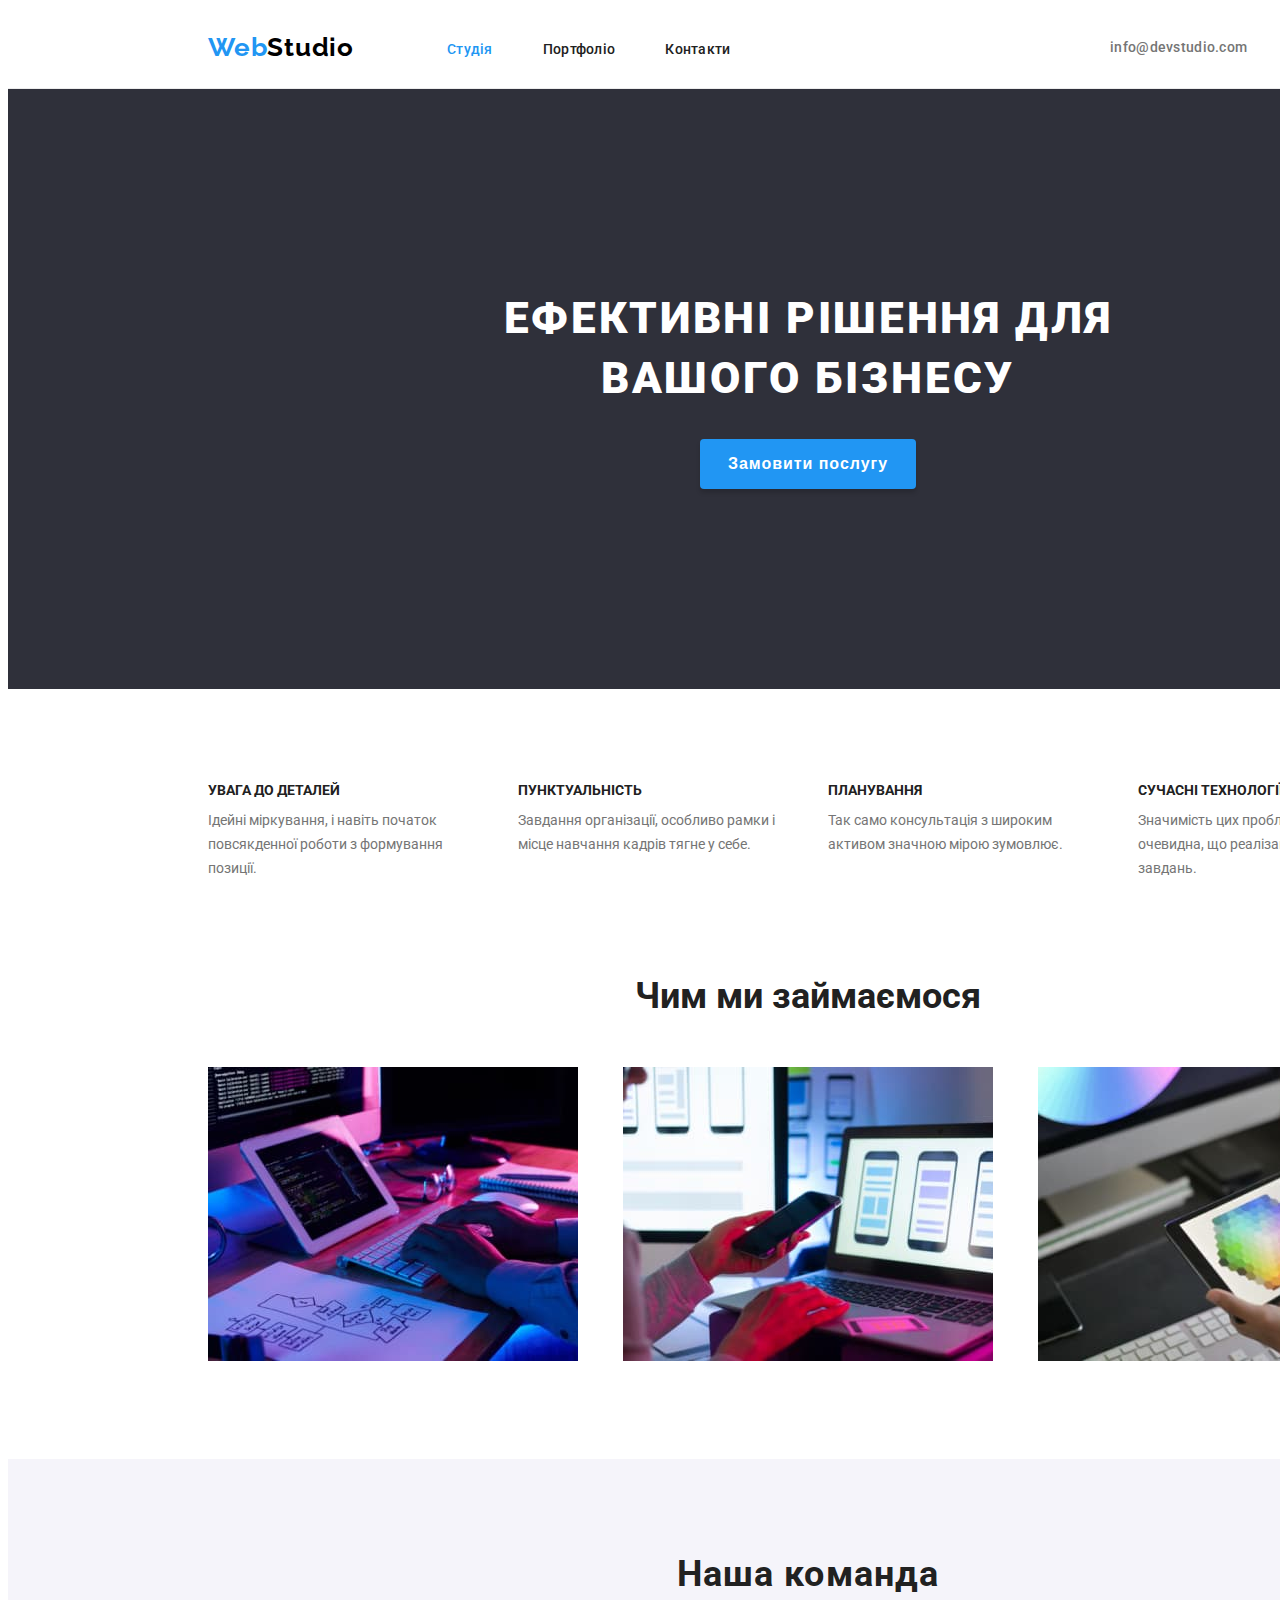
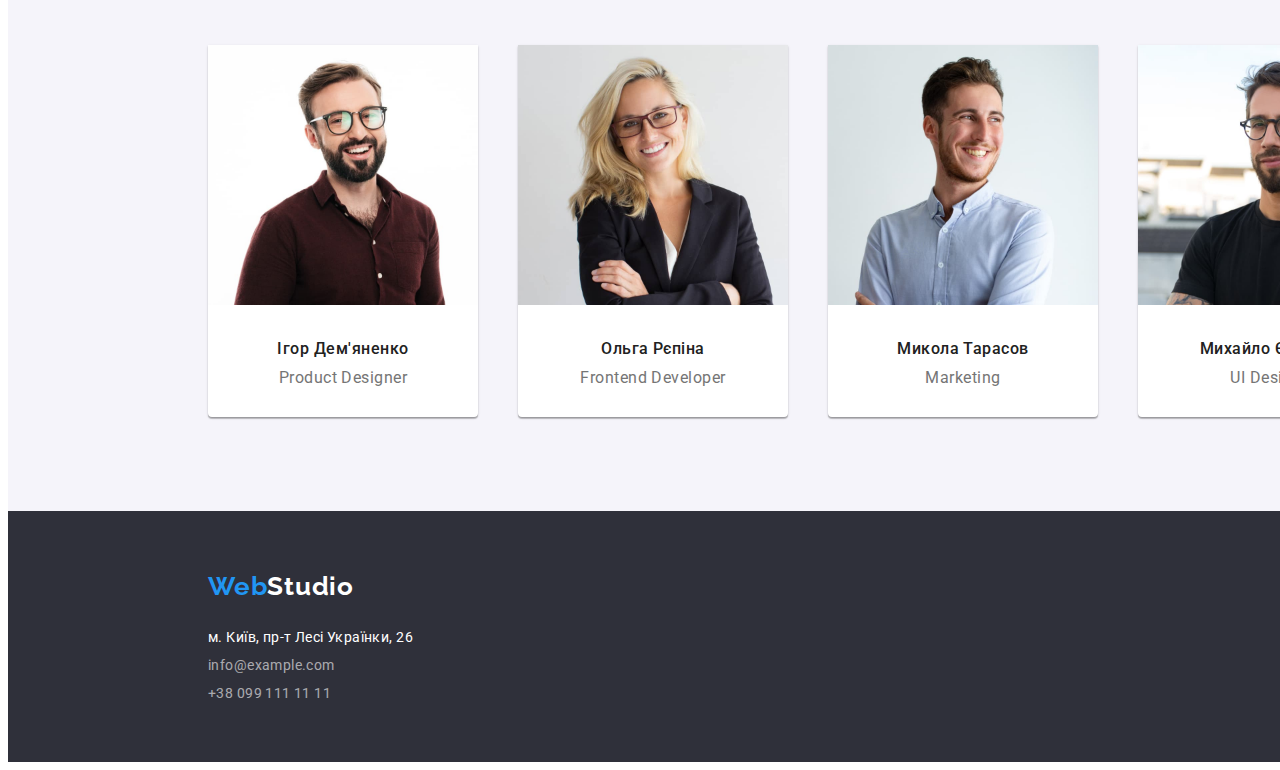
==== index.html @ b1fc3e1f "add shadows" ====
<!DOCTYPE html>
<html lang="uk">
<head>
    <meta charset="UTF-8">
    <meta http-equiv="X-UA-Compatible" content="IE=edge">
    <meta name="viewport" content="width=device-width, initial-scale=1.0">
    <title>Document</title>
    <link href="https://fonts.googleapis.com/css2?family=Raleway:wght@700&family=Roboto:wght@400;500;700;900&display=swap"
        rel="stylesheet">
        <link rel="stylesheet" href="https://cdnjs.cloudflare.com/ajax/libs/modern-normalize/1.1.0/modern-normalize.min.css"
            integrity="sha512-wpPYUAdjBVSE4KJnH1VR1HeZfpl1ub8YT/NKx4PuQ5NmX2tKuGu6U/JRp5y+Y8XG2tV+wKQpNHVUX03MfMFn9Q=="
            crossorigin="anonymous" referrerpolicy="no-referrer" />
    <link rel="stylesheet" href="./css/styles.css" />
</head>



<body>

    <!--header-->

<header class="header">
        
    <div class="container main-nav">
        <a href="" class="list logo"><span class="web">Web</span>Studio</a>
        <nav class="nav" >
    <ul class="list site-nav">
        <li class="item"><a  href="./index.html" class=" list site-nav-link  current">Студія</a></li>
        <li class="item"><a  href="./portfolio.html" class="list site-nav-link ">Портфоліо</a></li>
        <li class="item"><a  href="" class="list site-nav-link ">Контакти</a></li>
    </ul>
</nav>
<ul class="list auth-nav ">
    <li class="item"><a href="mailto:info@devstudio.com" class="list auth-nav-link ">info@devstudio.com</a></li>
    <li class="item"><a href="tel:+380961111111" class="list auth-nav-link ">+38 096 111 11 11</a></li>
</ul>
</div>
</header>

<main>

    <!--hero-->


<section class="hero-section">  
<div class="container"> 
            <h1 class="hero-title">Ефективні рішення для вашого бізнесу</h1>
            <button type="button" class=" list hero-button">Замовити послугу</button>
</div>
</section>


<!--benefits-->


<section class="section benefit-section">
<div class="container">
    <h2></h2>
    
<ul class="list benefit-list ">
<li>
    <h3 class="benefit-title">УВАГА ДО ДЕТАЛЕЙ</h3>
    <p class="benefit-text">Ідейні міркування, і навіть початок повсякденної роботи з формування позиції.</p>
</li>
<li>
    <h3 class="benefit-title">ПУНКТУАЛЬНІСТЬ</h3>
    <p class="benefit-text">Завдання організації, особливо рамки і місце навчання кадрів тягне у себе.</p>
</li>
<li>
    <h3 class="benefit-title">ПЛАНУВАННЯ</h3>
    <p class="benefit-text">Так само консультація з широким активом значною мірою зумовлює.</p>
</li>
<li>
    <h3 class="benefit-title">СУЧАСНІ ТЕХНОЛОГІЇ</h3>
    <p class="benefit-text">Значимість цих проблем настільки очевидна, що реалізація планових завдань.</p>
</li>
</ul>
</div>
</section>


 <!--what we do-->


 <section class="section work-section ">
    <div class="container">
    <h2 class="work-title">Чим ми займаємося</h2>
     <ul class="list work-list ">
        <li><img src="./images/table.jpg" alt="робоче місце" width="370"></li>
        <li><img src="./images/phone.jpg" alt="зображення телефона" width="370"></li>
        <li><img src="./images/tablet.jpg" alt="зображення планшету" width="370"></li>
     </ul>
    </div>
</section>


     <!--our team-->


 <section class="section team-section ">
    <div class="container">
     <h2 class="team-title">Наша команда</h2>
     <ul class="list team-list ">
        <li class="item">
            <div class="card">
            <img src="./images/team1.jpg" alt="фото людини" width="270">
            
                <h3 class="name">Ігор Дем'яненко</h3>
                <p class="position" lang="en">Product Designer</p>
            </div>
        </li>
        <li class="item">
            <div class="card">
                <img src="./images/team2.jpg" alt="фото людини" width="270">
                    <h3 class="name">Ольга Рєпіна</h3>
                         <p class="position" lang="en">Frontend Developer</p>
            </div>
        </li>
        <li class="item">
            <div class="card">
            <img src="./images/team3.jpg" alt="фото людини" width="270">
            
                <h3 class="name">Микола Тарасов</h3>
                <p class="position" lang="en">Marketing</p>
            </div>
        </li>
        <li class="item">
            <div class="card">
            <img src="./images/team4.jpg" alt="фото людини" width="270">
                <h3 class="name">Михайло Єрмаков</h3>
                <p class="position" lang="en">UI Designer</p>
            </div>
        </li>
     </ul>     
</div>
</section>
  
</main>

<!--footer-->


<footer class="footer-section">   
    <div class="container">
        <a href="" class="list logo "><span class="web">Web</span>Studio</a>
<address class="address-section">
    
<ul class="list address-list ">
    <li>
        <a href="" class="list address">м. Київ, пр-т Лесі Українки, 26</a>
    </li>
    <li>
        <a href="mailto:info@example.com" class="list mail">info@example.com</a>
    </li>
    <li>
        <a href="tel:+380991111111" class="list telephone">+38 099 111 11 11</a>
    </li>
</ul>
</address>
</div>
</footer> 
</body>
</html>
---- css/styles.css ----
:root { 
        --primary-text-color: #212121;
        --secondary-text-color: #757575;
        --accent-color: #2196F3;
        --primary-background-color: #ffffff;
        --secondary-background-color:#2F303A;
}

body {  
         width: 1600px;        
         background-color:var(--primary-background-color);
         color: var(--primary-text-color);
         font-family: Roboto, sans-serif; 
         font-style: normal;
         font-weight: 400;
        }

.list { list-style: none; 
        text-decoration: none;
}
 
h1,
h2,
h3,
h4,
h5,
h6,
p,
ul      {
        margin: 0px;
        padding: 0px;
        }

.section {
        padding: 94px 0px;
        margin: 0px;
        /* outline: 2px solid tomato; */
}

.container {    
        width: 1200px;
        padding-left: 15px;
        padding-right: 15px;
        margin-left:  auto;
        margin-right: auto;
}

                /* header*/

 .header {         
        border-bottom: 1px solid #ECECEC;
} 
.main-nav {
        display: flex;
        align-items: center;
}
.header .logo { 
        display: block;
        font-family:Raleway ;
        font-weight: 700;
        font-size: 26px;
        line-height: 1.2;
        letter-spacing: 0.03em;   
        color: #000000;
        margin-right: 93px;
        padding-top: 24px;
        padding-bottom: 25px;        
  }

.header .web {
        color: var(--accent-color);
        
}
.main-nav {
        display: flex;
        align-items: center;
}

.site-nav {
        display: flex;
        justify-content: flex-start;
}      

.site-nav .item + .item{
        margin-left: 50px;
}

.site-nav-link {   
        color: var(--primary-text-color); 
                font-weight: 500;
                font-size: 14px;
                line-height: 1.14;
                letter-spacing: 0.02em;
                padding-top: 32px;
                padding-bottom: 32px;
}

.site-nav-link.current,
.site-nav-link:focus, 
.site-nav-link:hover { color: var(--accent-color) ;}

.auth-nav {
                display: flex;   
                margin-left: auto;            
}

.auth-nav .item + .item{
        margin-left: 40px;
}

.auth-nav-link {
                display:block;
                color: #757575;
                font-weight: 500;
                font-size: 14px;
                line-height: 1.14;
                letter-spacing: 0.02em;
                padding-bottom: 32px;
                padding-top: 32px;                               
}

.auth-nav-link:hover,
.auth-nav-link:focus { 
        color: var(--accent-color);
}


                /*hero*/

.hero-section {
        background-color:#2F303A ;
        text-align: center;
                /* text-align: center;
                align-items: center;  */
}

 .hero-title {
        display: block;
        color: #ffffff;       
        font-weight: 900;
        font-size: 44px;
        line-height: 1.36;
        text-transform: uppercase;
        letter-spacing: 0.06em;
        max-width: 696px;        
        margin: 0 auto 30px;
        padding-top: 200px;          
} 

 .hero-button { 
        font-weight: 700;
        font-size: 16px;
        line-height: 1.88;
        letter-spacing: 0.06em;
        color: #ffffff;                
        display: inline-block;
        width: 216px;        
        padding: 10px 24px;
        margin: 0 auto 200px;
        border: 1px;
        text-align: center;
        border-radius: 4px;
        box-shadow: 0px 4px 4px rgba(0, 0, 0, 0.15);
        background-color: var(--accent-color);
}
           
            /*benefits*/


 .benefit-title {
                color: var(--primary-text-color);
                font-weight: 700;
                font-size: 14px;
                line-height: 1.14;
                text-transform: uppercase;
                margin-bottom: 10px;
}    
 .benefit-text {
                color: #757575;
                font-size: 14px;
                line-height: 1.71;                
                width: 270px;
}   
.benefit-list {
                display: flex;
                justify-content: space-between;
                margin-top: 0;
                margin-bottom: 0;
}
.benefit-list li:not(:first-child) {
                margin-left: 30px;
}    

    
            /*what we do*/

            .work-section {
                padding-top: 0;
            }

.work-title {           
        font-weight: 700;
        font-size: 36px;
        line-height: 1.17;
        text-align: center;
        margin-bottom: 50px;
}

.work-list {
        display: flex;
        justify-content: space-between;               
}


.work-list li:not(:first-child) {
                margin-left: 30px;
}

             /*our team*/


.team-section {
         background-color: #F5F4FA;
}

.team-title {
        font-weight: 700;
        font-size: 36px;
        line-height: 1.17;
        text-align: center;
        letter-spacing: 0.03em;
        margin-bottom: 50px;
}

.team-list {
        display: flex;
        justify-content: space-between;
        margin-bottom: 0px;
        margin-top: 0px; 
} 

.card {
        background: #FFFFFF;
        box-shadow: 0px 2px 1px 0px rgba(0, 0, 0, 0.20), 0px 1px 1px 0px rgba(0, 0, 0, 0.14), 0px 1px 3px 0px rgba(0, 0, 0, 0.12);
        border-radius: 0px 0px 4px 4px;
}



.team-list li:not(:first-child) {
        margin-left: 30px;
}



.name { 
        font-weight: 500;
        font-size: 16px;
        line-height: 1.19;
        text-align: center;                    
        letter-spacing: 0.03em;
        padding-top: 30px;  
        margin-bottom: 10px;
}

.position {
        color: var(--secondary-text-color);
                font-size: 16px;
                line-height: 1.19;
                text-align: center;
                letter-spacing: 0.03em;
                padding-bottom: 30px;      
}



            /*footer*/

.footer-section {
        background-color: #2F303A;
}


.footer-section .logo {
        display: block;
        font-family: Raleway;
        font-style: normal;
        font-weight: 700;
        font-size: 26px;
        line-height: 1.2;
        letter-spacing: 0.03em;
        color: #ffffff;
        padding-top: 60px;
        margin-bottom: 28px;
        }

.footer-section .web {
        color: var(--accent-color);
}

/* .address-list  { display: block;
                margin-top: 0px;        
                padding-left: 0px;} */

.address-list .address{
        display: block;
        margin-bottom: 12px;
        font-family: inherit;
        font-style: normal;
        font-weight: 400;
        font-size: 14px;
        line-height: 1.14;
        letter-spacing: 0.03em;
        color: #ffffff;
}

.mail,
.telephone {
        display: block;
        font-family: inherit;
        font-style: normal;
        font-weight: 400;
        font-size: 14px;
        line-height: 1.14;
        letter-spacing: 0.03em;
        color: rgba(255, 255, 255, 0.6);
}

.address-list .mail {  
        margin-bottom: 12px; 
  }

.address-list .telephone { 
             padding-bottom: 60px;
        }
                        







            /* portfolio*/

           
.button-list {
        display: flex;
        justify-content:center;  
        margin-bottom: 50px; 
}

.button-list .item +.item {
        margin-left: 8px; 
}

.button-list .link { 
        font-weight: 500;
        font-size: 16px;
        line-height: 1.62;        
        text-align: center;
        letter-spacing: 0.03em;        
        color: var(--primary-text-color);  
        padding: 6px 22px;
        border-radius: 4px;
        background-color: #F5F4FA;
 }
 .button-list .selected,
 .button-list .link:hover,
 .button-list .link:focus  {
        background-color:var(--accent-color);
        color: #ffffff;
        box-shadow: 0px 2px 2px 0px rgba(0, 0, 0, 0.12), 0px 1px 2px 0px rgba(0, 0, 0, 0.08), 0px 3px 1px 0px rgba(0, 0, 0, 0.10);
 }


.our-projects {
         display: flex;
        flex-wrap: wrap;    
        flex-basis: calc((100% - 90px) / 3);
        justify-content: space-between;
        /* margin-left: -30px;
        margin-top: -30px;   */
}
.our-projects .item {
        background: #FFFFFF;
        border: 1px solid #EEEEEE;
        margin-bottom: 30px;
        
}    
.our-projects .item:hover,
.our-projects .item:focus {
                box-shadow: 1px 4px 6px 0px rgba(0, 0, 0, 0.16),
                0px 4px 4px 0px rgba(0, 0, 0, 0.06),
                0px 1px 1px 0px rgba(0, 0, 0, 0.12);
}
                
.our-projects .item:nth-last-child(-n + 3) {
        margin-bottom: 0;
}
.item .title { 
        font-weight: 700;
        font-size: 18px;
        line-height: 2;
        letter-spacing: 0.06em;
        margin: 20px 24px 4px 24px;
}

.item .text {
        font-weight: 400;
        font-size: 16px;
        line-height: 1.88;      
        letter-spacing: 0.03em;        
        color:var(--secondary-text-color);
        margin-bottom: 20px;
        margin-left: 24px;
        margin-right: 24px;
}
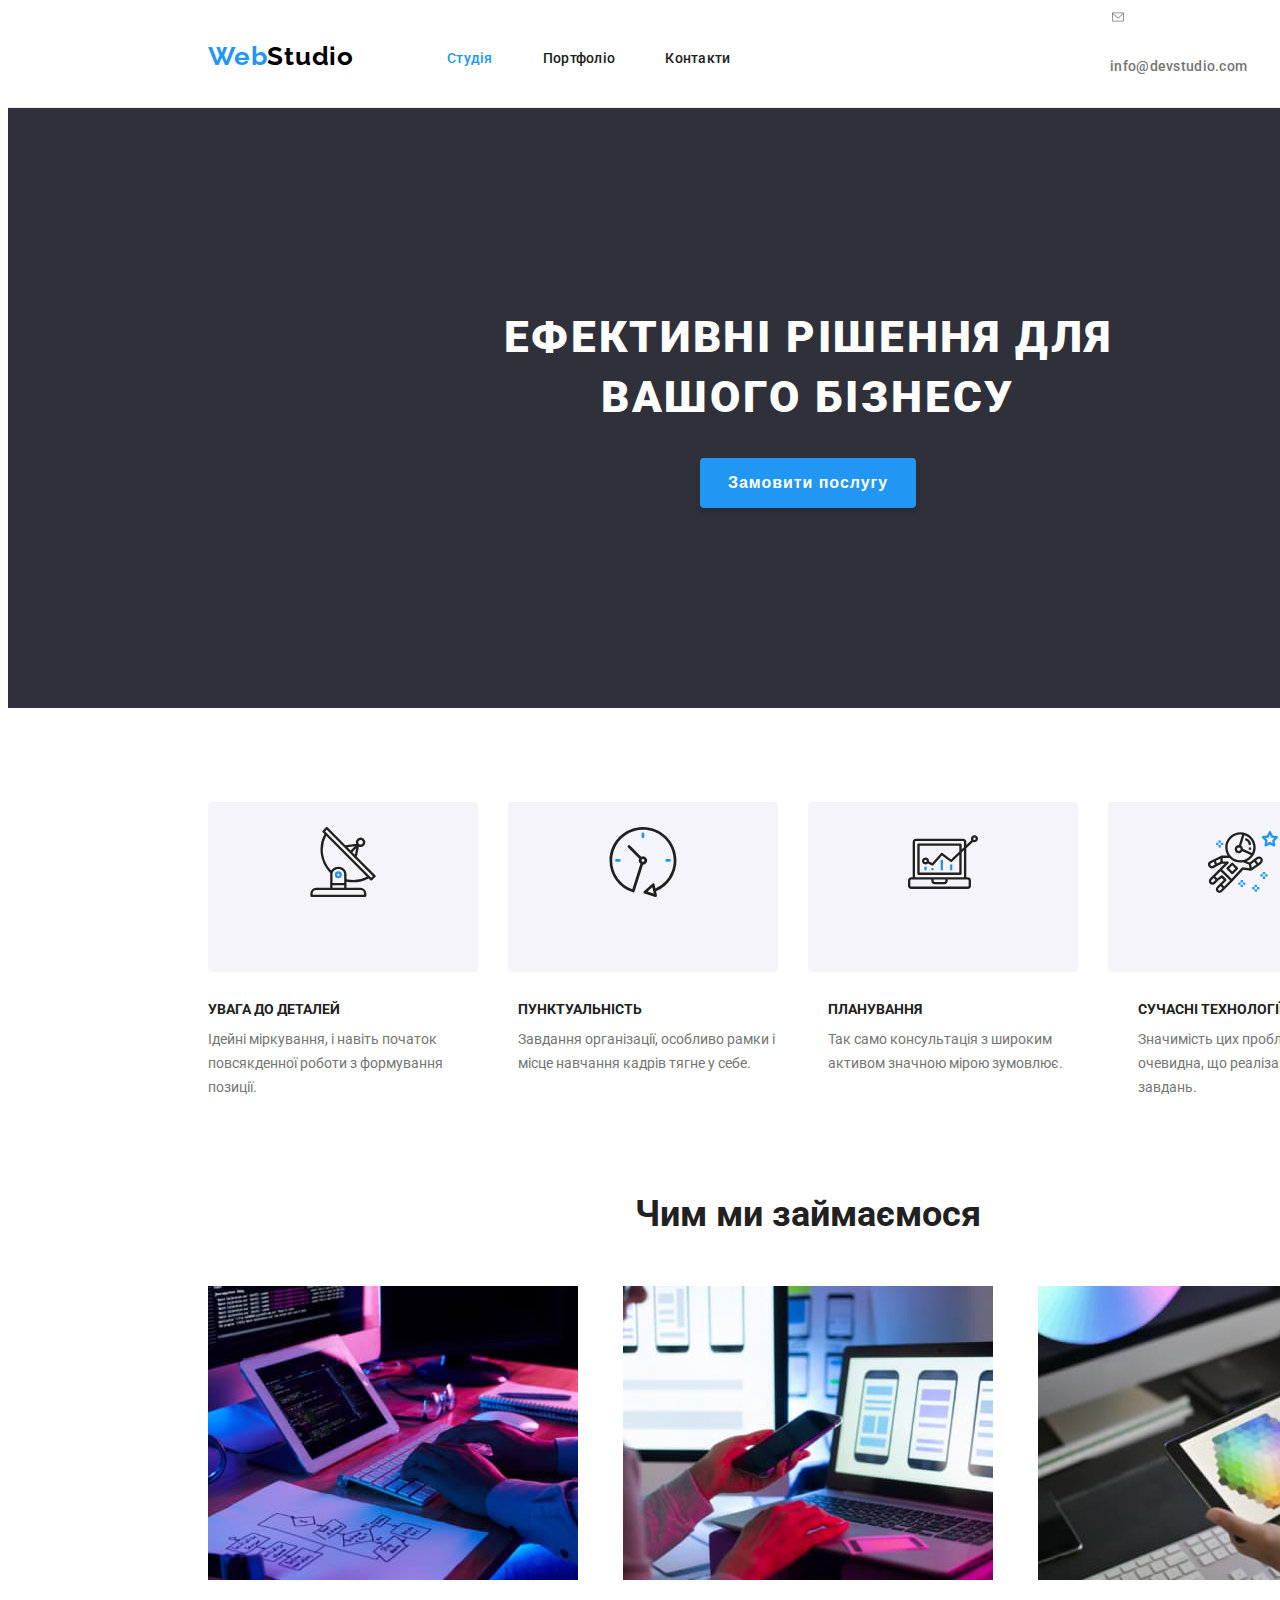
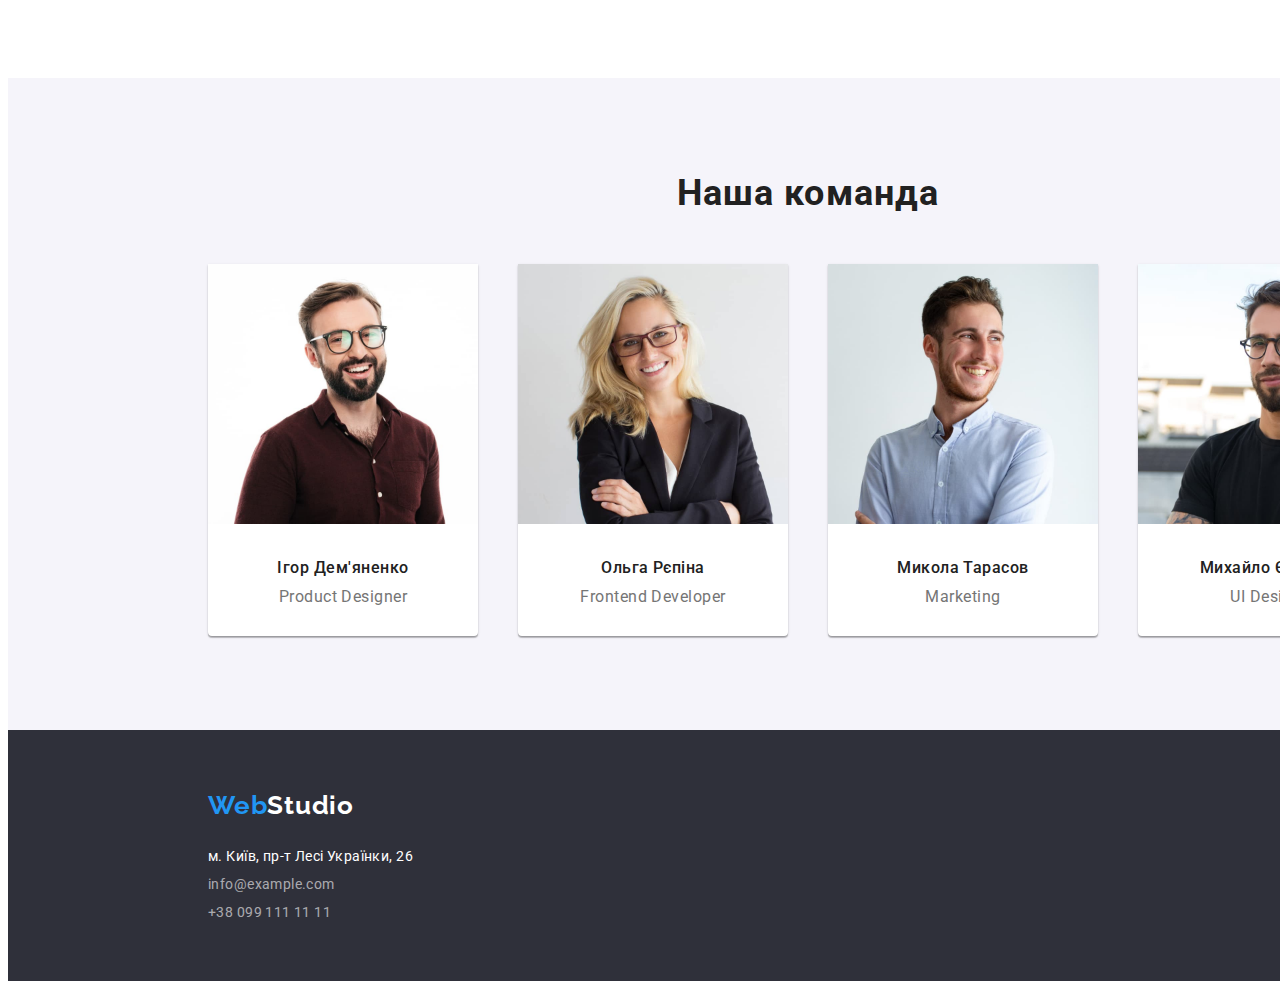
==== commit c7ccc087: "add pictures in benefit section" ====
--- a/index.html
+++ b/index.html
@@ -31,7 +31,11 @@
     </ul>
 </nav>
 <ul class="list auth-nav ">
-    <li class="item"><a href="mailto:info@devstudio.com" class="list auth-nav-link ">info@devstudio.com</a></li>
+    <li class="item">
+        <svg class="envelope" width="16" height="12">
+            <use href="./images/icons.svg#envelope"></use> 
+        </svg>
+        <a href="mailto:info@devstudio.com" class="list auth-nav-link ">info@devstudio.com</a></li>
     <li class="item"><a href="tel:+380961111111" class="list auth-nav-link ">+38 096 111 11 11</a></li>
 </ul>
 </div>
@@ -56,6 +60,25 @@
 <section class="section benefit-section">
 <div class="container">
     <h2></h2>
+    <ul class=" list benefit-pic">
+        <li class="ben-item">
+            <svg class="antenna" width="70" height="70">
+                <use href="./images/icons.svg#antenna"></use>
+            </svg>
+        </li>
+        <li class="ben-item">
+            <svg class="clock" width="70" height="70">
+                <use href="./images/icons.svg#clock"></use>
+            </svg>
+        <li class="ben-item">
+            <svg class="diagram" width="70" height="70">
+                <use href="./images/icons.svg#diagram"></use>
+            </svg>
+        <li class="ben-item">
+            <svg class="astronaut" width="70" height="70">
+                <use href="./images/icons.svg#astronaut"></use>
+            </svg>
+    </ul>
     
 <ul class="list benefit-list ">
 <li>
--- a/css/styles.css
+++ b/css/styles.css
@@ -118,6 +118,7 @@
                 padding-bottom: 32px;
                 padding-top: 32px;                               
 }
+
 
 .auth-nav-link:hover,
 .auth-nav-link:focus { 
@@ -166,6 +167,26 @@
            
             /*benefits*/
 
+.benefit-pic {
+        display: flex;
+        
+        
+}
+
+.ben-item {
+        display: flex;
+        width: 270px;
+        height: 120px;
+        border-radius: 4px;
+        background: #F5F4FA;
+        margin-bottom: 30px;
+        padding-top: 25px;
+        padding-bottom: 25px;
+        justify-content: center;
+        
+} 
+.ben-item + .ben-item {
+        margin-left: 30px;}
 
  .benefit-title {
                 color: var(--primary-text-color);
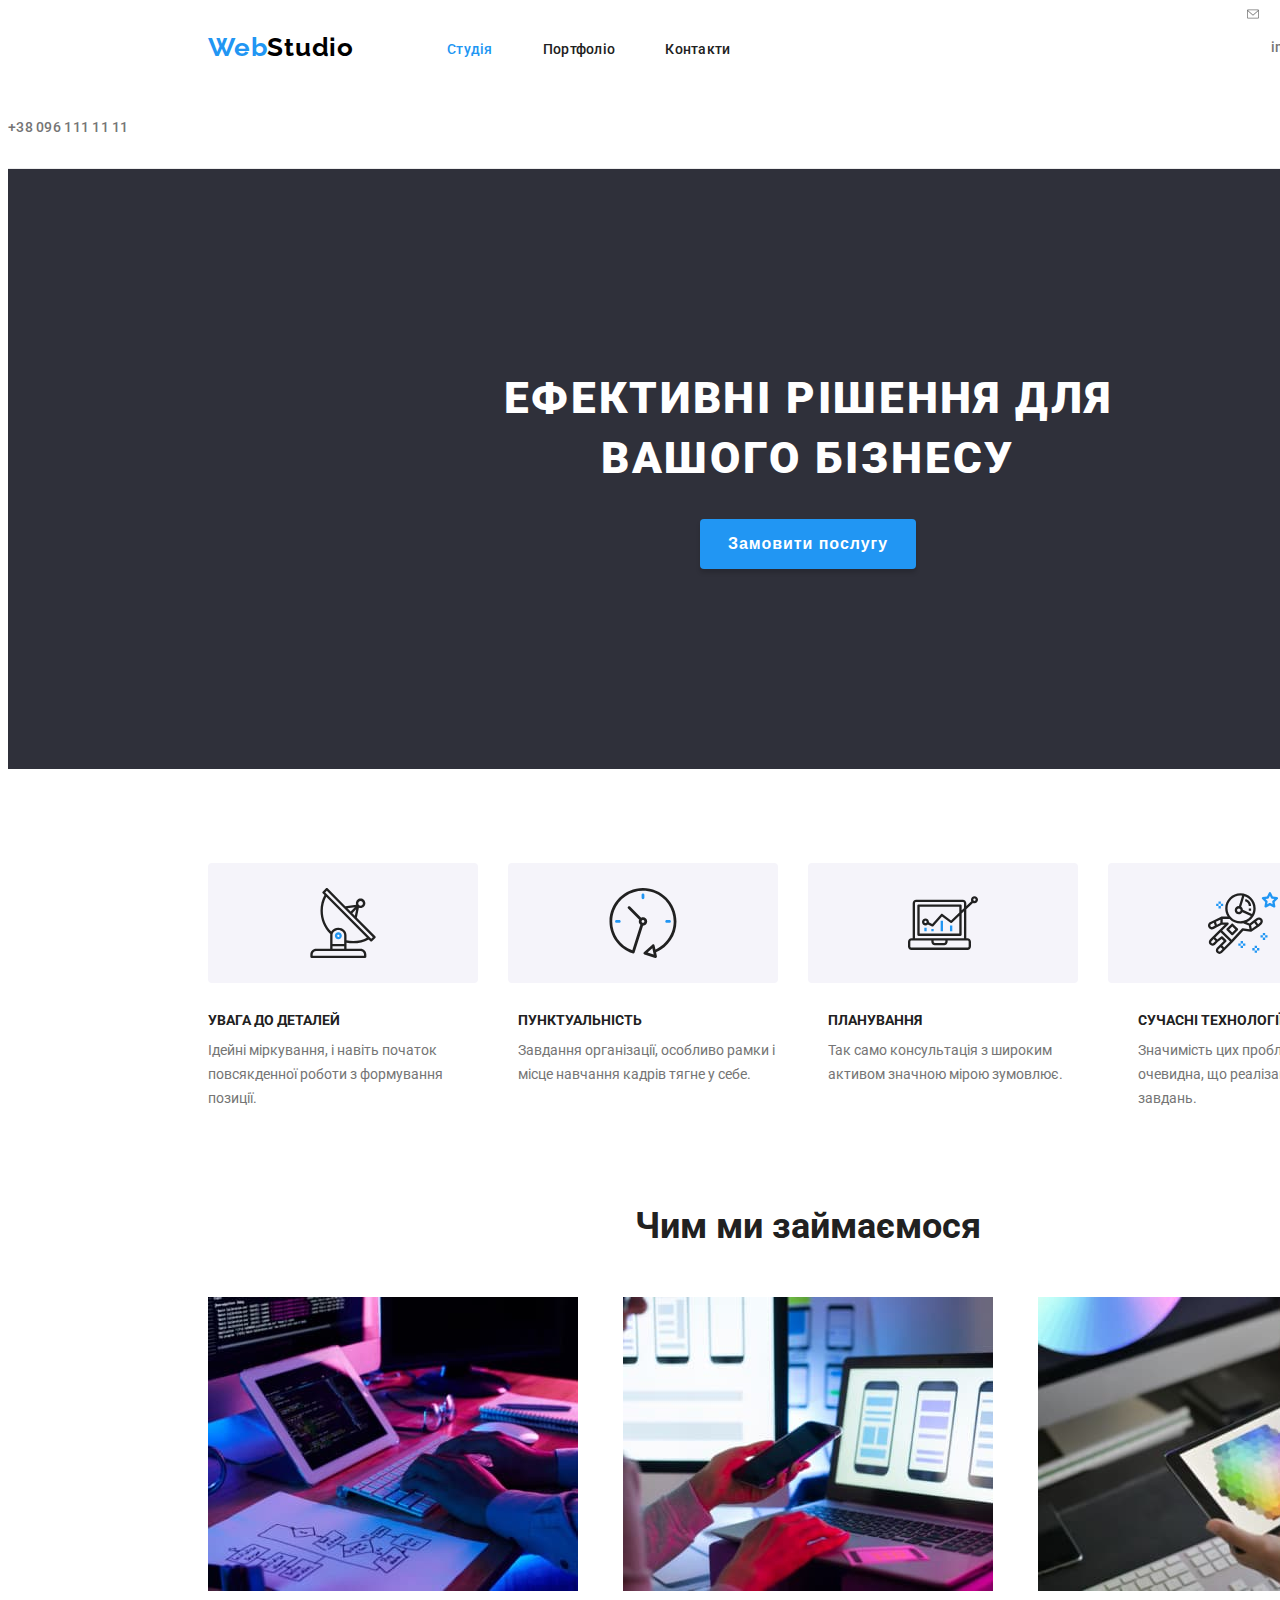
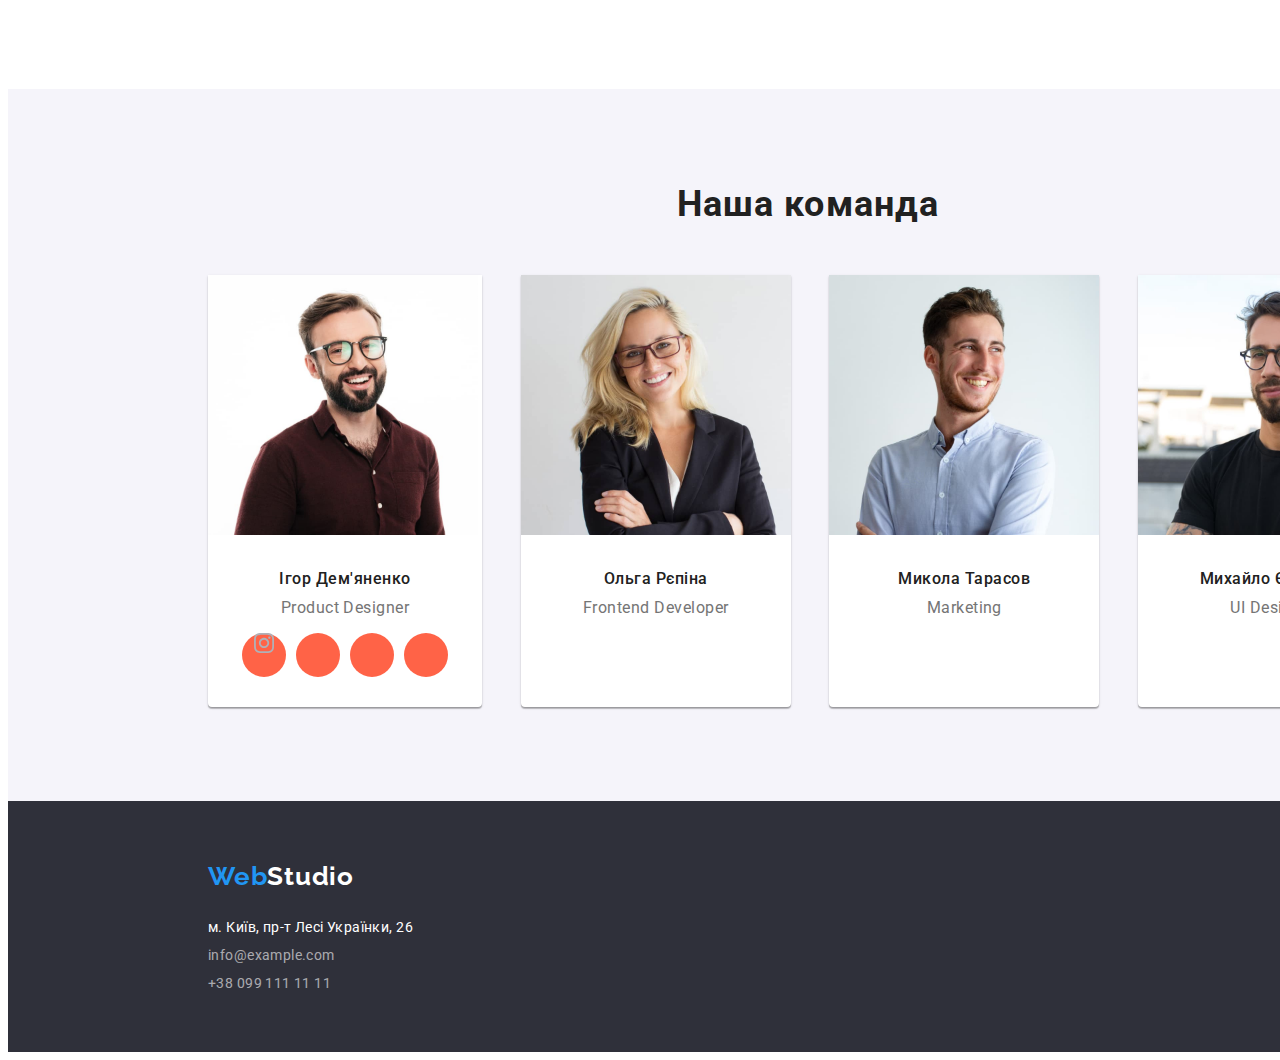
==== commit 05facd90: "making icons" ====
--- a/index.html
+++ b/index.html
@@ -31,12 +31,15 @@
     </ul>
 </nav>
 <ul class="list auth-nav ">
-    <li class="item">
+    <li class=" list item">
+        <div class="auth-nav-mail">
         <svg class="envelope" width="16" height="12">
             <use href="./images/icons.svg#envelope"></use> 
         </svg>
+        
         <a href="mailto:info@devstudio.com" class="list auth-nav-link ">info@devstudio.com</a></li>
-    <li class="item"><a href="tel:+380961111111" class="list auth-nav-link ">+38 096 111 11 11</a></li>
+    </div>
+        <li class="item"><a href="tel:+380961111111" class="list auth-nav-link ">+38 096 111 11 11</a></li>
 </ul>
 </div>
 </header>
@@ -124,35 +127,37 @@
     <div class="container">
      <h2 class="team-title">Наша команда</h2>
      <ul class="list team-list ">
-        <li class="item">
-            <div class="card">
+        <li class="item card">
             <img src="./images/team1.jpg" alt="фото людини" width="270">
-            
                 <h3 class="name">Ігор Дем'яненко</h3>
                 <p class="position" lang="en">Product Designer</p>
-            </div>
+                <ul class=" list soc-link">
+                    <li class="list soc-item">
+                        <a href="" class="list per-soc-link">
+                            <svg width="20" height="20">
+                            <use href="./images/icons.svg#instagram"></use>
+                        </svg></a>
+                        
+                    </li>
+                    <li class="list soc-item"></li>
+                    <li class="list soc-item"></li>
+                    <li class="list soc-item"></li>
+                </ul>
         </li>
-        <li class="item">
-            <div class="card">
+        <li class="item card">
                 <img src="./images/team2.jpg" alt="фото людини" width="270">
                     <h3 class="name">Ольга Рєпіна</h3>
                          <p class="position" lang="en">Frontend Developer</p>
-            </div>
         </li>
-        <li class="item">
-            <div class="card">
+        <li class="item card">
             <img src="./images/team3.jpg" alt="фото людини" width="270">
-            
                 <h3 class="name">Микола Тарасов</h3>
                 <p class="position" lang="en">Marketing</p>
-            </div>
         </li>
-        <li class="item">
-            <div class="card">
+        <li class="item card">
             <img src="./images/team4.jpg" alt="фото людини" width="270">
                 <h3 class="name">Михайло Єрмаков</h3>
                 <p class="position" lang="en">UI Designer</p>
-            </div>
         </li>
      </ul>     
 </div>
--- a/css/styles.css
+++ b/css/styles.css
@@ -108,6 +108,17 @@
         margin-left: 40px;
 }
 
+.auth-nav-mail {
+        display: flex;
+        justify-content: center;
+                text-align: center;
+}
+.envelope {
+        display: block;
+        
+        margin-right: 10px;
+        
+}
 .auth-nav-link {
                 display:block;
                 color: #757575;
@@ -180,8 +191,7 @@
         border-radius: 4px;
         background: #F5F4FA;
         margin-bottom: 30px;
-        padding-top: 25px;
-        padding-bottom: 25px;
+        align-items: center;
         justify-content: center;
         
 } 
@@ -269,7 +279,7 @@
 
 
 .team-list li:not(:first-child) {
-        margin-left: 30px;
+        margin-left: 10px;
 }
 
 
@@ -290,9 +300,27 @@
                 line-height: 1.19;
                 text-align: center;
                 letter-spacing: 0.03em;
-                padding-bottom: 30px;      
-}
-
+                      
+}
+.soc-link {
+        display: flex;
+        justify-content: center;
+        text-align: center;
+        margin: 16px 34px 30px 34px;
+        
+        }
+.soc-item {
+        display: flex;
+        width: 44px;
+        height: 44px;
+        background-color: tomato;
+        justify-content: center;
+        text-align: center;
+                border-radius: 50%;
+}
+.per-soc-link {
+        display: flex;
+}
 
 
             /*footer*/
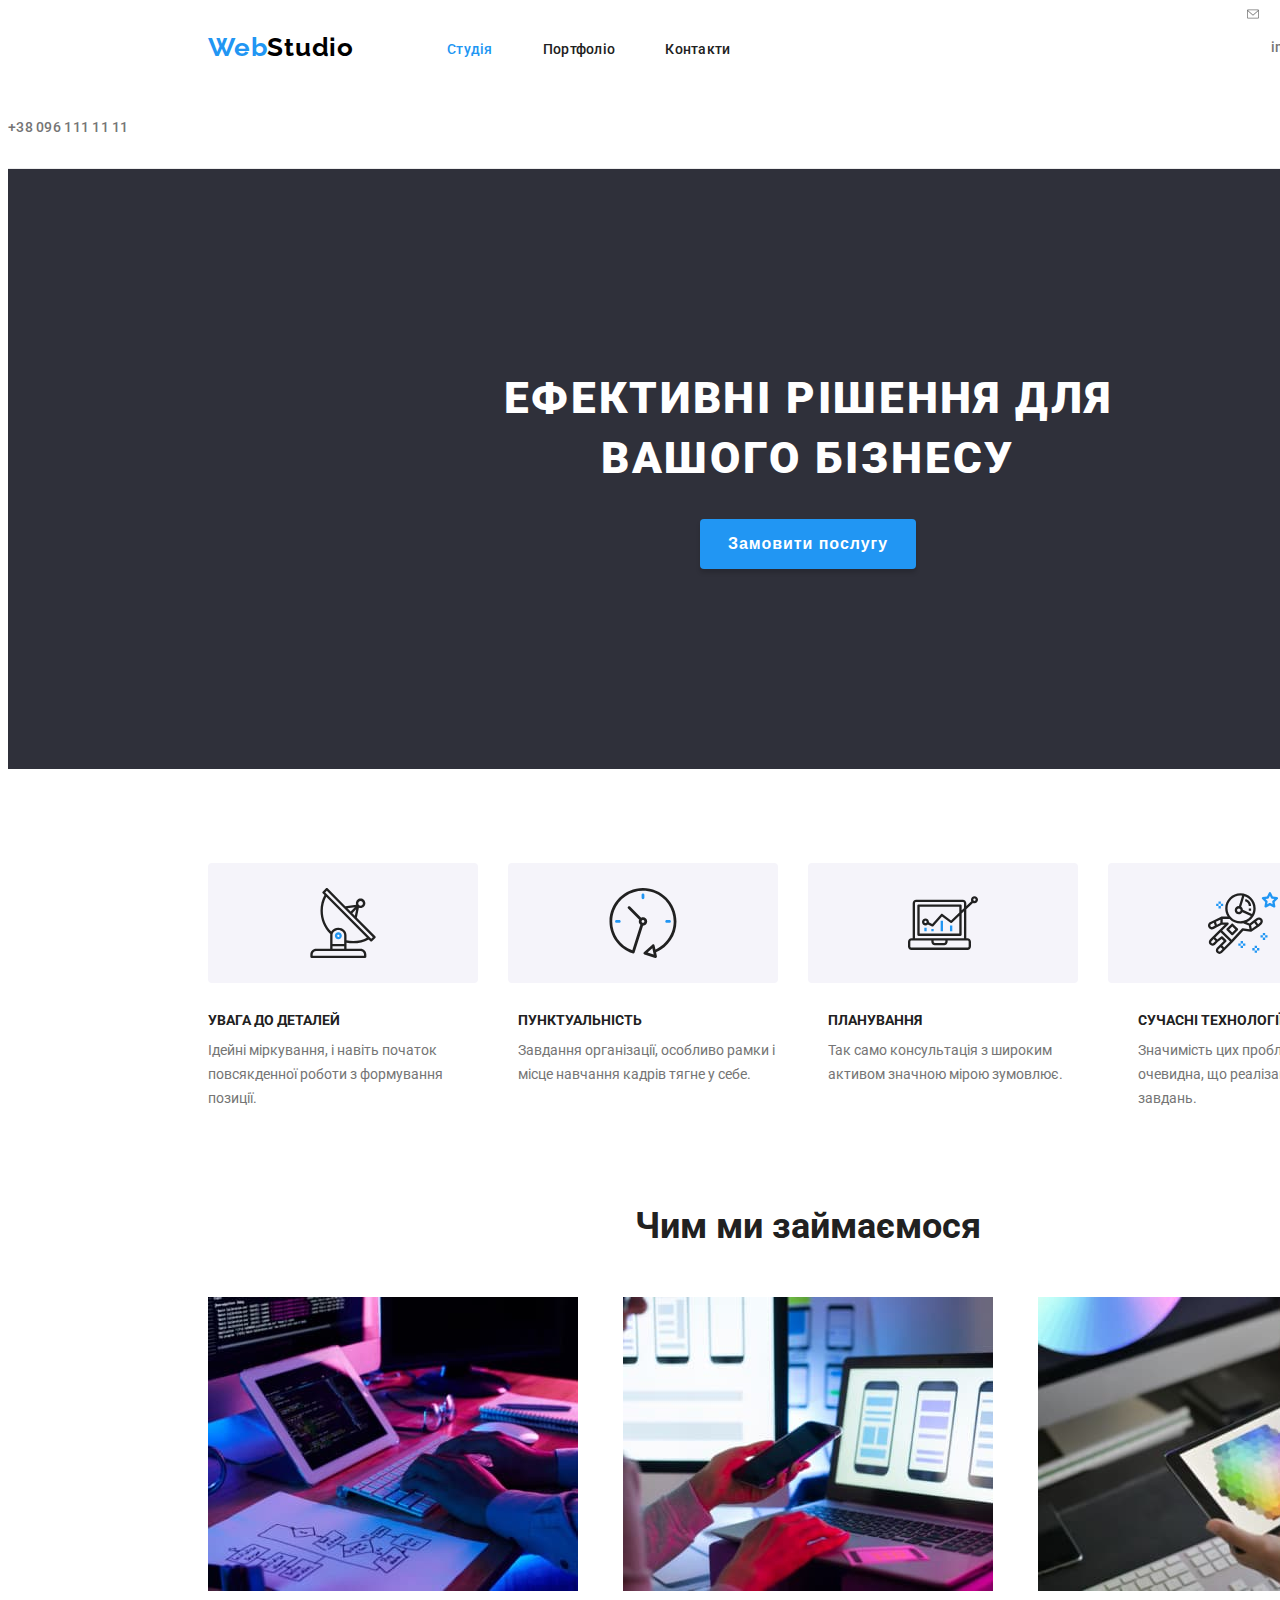
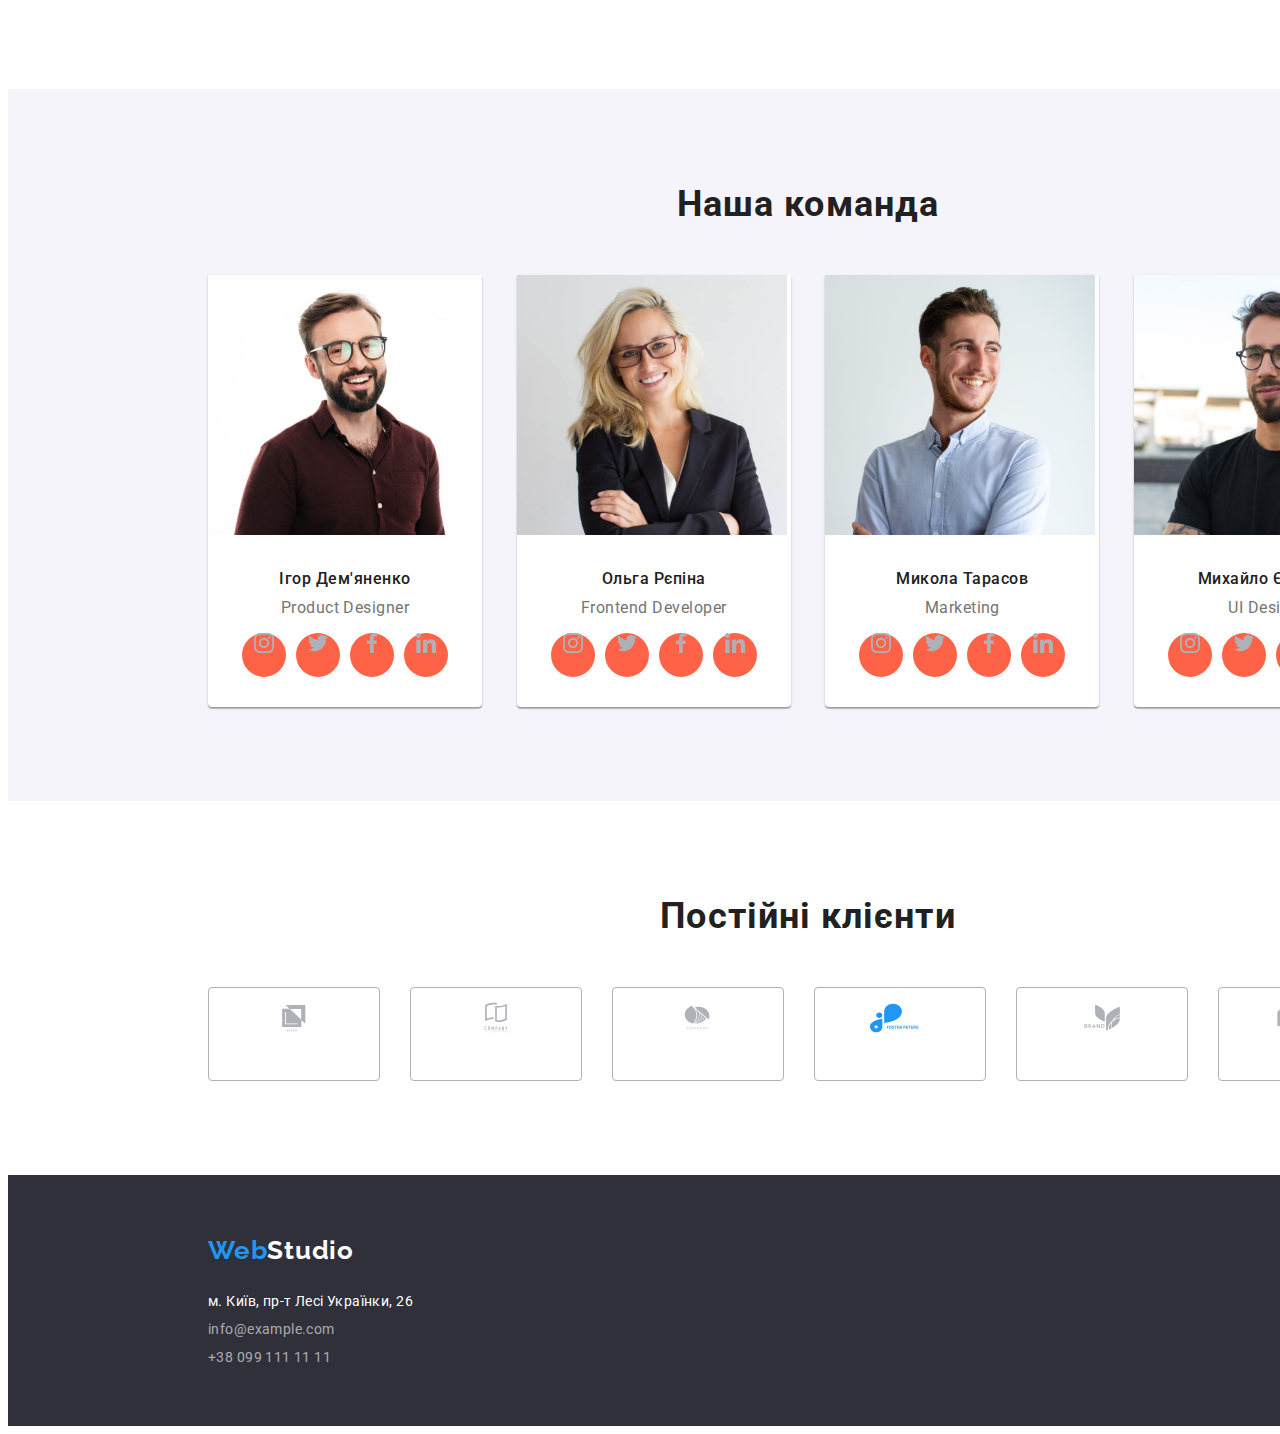
==== commit 73f70fd4: "add icons-must be leveled" ====
--- a/index.html
+++ b/index.html
@@ -134,34 +134,172 @@
                 <ul class=" list soc-link">
                     <li class="list soc-item">
                         <a href="" class="list per-soc-link">
-                            <svg width="20" height="20">
+                            <svg class="soc-icon" width="20" height="20">
                             <use href="./images/icons.svg#instagram"></use>
                         </svg></a>
                         
                     </li>
-                    <li class="list soc-item"></li>
-                    <li class="list soc-item"></li>
-                    <li class="list soc-item"></li>
+                    <li class="list soc-item"><a href="" class="list per-soc-link">
+                        <svg width="20" height="20">
+                            <use href="./images/icons.svg#twitter"></use>
+                        </svg></a></li>
+                    <li class="list soc-item"><a href="" class="list per-soc-link">
+                        <svg width="20" height="20">
+                            <use href="./images/icons.svg#facebook"></use>
+                        </svg></a></li>
+                    <li class="list soc-item"><a href="" class="list per-soc-link">
+                        <svg width="20" height="20">
+                            <use href="./images/icons.svg#linkedin"></use>
+                        </svg></a></li>
                 </ul>
         </li>
         <li class="item card">
                 <img src="./images/team2.jpg" alt="фото людини" width="270">
                     <h3 class="name">Ольга Рєпіна</h3>
                          <p class="position" lang="en">Frontend Developer</p>
+                        <ul class=" list soc-link">
+                            <li class="list soc-item">
+                                <a href="" class="list per-soc-link">
+                                    <svg width="20" height="20">
+                                        <use href="./images/icons.svg#instagram"></use>
+                                    </svg></a>
+                        
+                            </li>
+                            <li class="list soc-item"><a href="" class="list per-soc-link">
+                                    <svg width="20" height="20">
+                                        <use href="./images/icons.svg#twitter"></use>
+                                    </svg></a></li>
+                            <li class="list soc-item"><a href="" class="list per-soc-link">
+                                    <svg width="20" height="20">
+                                        <use href="./images/icons.svg#facebook"></use>
+                                    </svg></a></li>
+                            <li class="list soc-item"><a href="" class="list per-soc-link">
+                                    <svg width="20" height="20">
+                                        <use href="./images/icons.svg#linkedin"></use>
+                                    </svg></a></li>
+                        </ul>
         </li>
         <li class="item card">
             <img src="./images/team3.jpg" alt="фото людини" width="270">
                 <h3 class="name">Микола Тарасов</h3>
                 <p class="position" lang="en">Marketing</p>
+                <ul class=" list soc-link">
+                    <li class="list soc-item">
+                        <a href="" class="list per-soc-link">
+                            <svg width="20" height="20">
+                                <use href="./images/icons.svg#instagram"></use>
+                            </svg></a>
+                
+                    </li>
+                    <li class="list soc-item"><a href="" class="list per-soc-link">
+                            <svg width="20" height="20">
+                                <use href="./images/icons.svg#twitter"></use>
+                            </svg></a></li>
+                    <li class="list soc-item"><a href="" class="list per-soc-link">
+                            <svg width="20" height="20">
+                                <use href="./images/icons.svg#facebook"></use>
+                            </svg></a></li>
+                    <li class="list soc-item"><a href="" class="list per-soc-link">
+                            <svg width="20" height="20">
+                                <use href="./images/icons.svg#linkedin"></use>
+                            </svg></a></li>
+                </ul>
         </li>
         <li class="item card">
             <img src="./images/team4.jpg" alt="фото людини" width="270">
                 <h3 class="name">Михайло Єрмаков</h3>
                 <p class="position" lang="en">UI Designer</p>
+                <ul class=" list soc-link">
+                    <li class="list soc-item">
+                        <a href="" class="list per-soc-link">
+                            <svg width="20" height="20">
+                                <use href="./images/icons.svg#instagram"></use>
+                            </svg></a>
+                
+                    </li>
+                    <li class="list soc-item"><a href="" class="list per-soc-link">
+                            <svg width="20" height="20">
+                                <use href="./images/icons.svg#twitter"></use>
+                            </svg></a></li>
+                    <li class="list soc-item">
+                        <a href="" class="list per-soc-link">
+                            <svg width="20" height="20">
+                                <use href="./images/icons.svg#facebook">
+                                </use>
+                            </svg>
+                        </a>
+                    </li>
+                    <li class="list soc-item"><a href="" class="list per-soc-link">
+                            <svg width="20" height="20">
+                                <use href="./images/icons.svg#linkedin"></use>
+                            </svg></a></li>
+                </ul>
         </li>
      </ul>     
 </div>
 </section>
+
+<!-- regular customers -->
+
+<section class="section reg-cust">
+<div class="container">
+<h2 class="reg-cust-title">Постійні клієнти</h2>
+<ul class="list reg-cust-list">
+    <li class="list cust-item">
+        <a href="" class="cust-link">
+            <svg class="cust-icon" width="106" height="60">
+                <use href="./images/icons.svg#yako">
+                </use>
+            </svg>
+        </a>
+    </li>
+    <li class="list cust-item">
+        <a href="">
+            <svg class="cust-icon" width="106" height="60">
+                <use href="./images/icons.svg#tagline-here">
+                </use>
+            </svg>
+        </a>
+    </li>
+    <li class="list cust-item">
+        <a href="">
+            <svg class="cust-icon" width="106" height="60">
+                <use href="./images/icons.svg#company">
+                </use>
+            </svg>
+        </a>
+    </li>
+    <li class="list cust-item">
+        <a href="">
+            <svg class="cust-icon" width="106" height="60">
+                <use href="./images/icons.svg#foster">
+                </use>
+            </svg>
+        </a>
+    </li>
+    <li class="list cust-item">
+        <a href="">
+            <svg class="cust-icon" width="106" height="60">
+                <use href="./images/icons.svg#brand">
+                </use>
+            </svg>
+        </a>
+    </li>
+    <li class="list cust-item">
+        <a href="">
+            <svg class="cust-icon" width="106" height="60">
+                <use href="./images/icons.svg#tag-line">
+                </use>
+            </svg>
+        </a>
+    </li>
+</ul>
+
+
+</div>
+
+</section>
+
   
 </main>
 
--- a/css/styles.css
+++ b/css/styles.css
@@ -316,11 +316,52 @@
         background-color: tomato;
         justify-content: center;
         text-align: center;
-                border-radius: 50%;
+        border-radius: 50%;
+        object-position: center;
 }
 .per-soc-link {
         display: flex;
-}
+        justify-content: center;
+        object-position: center;
+        text-align: center;
+}
+.soc-icon {
+        
+}
+
+        /* regular customers */
+
+.reg-cust-title {
+        text-align: center;
+        font-size: 36px;                
+        font-weight: 700;
+        line-height: normal;
+        letter-spacing: 1.08px;
+        padding-bottom: 50px;
+}
+.reg-cust-list {
+        display: flex;
+       
+}
+.cust-item {
+        display: flex;
+        justify-content: center;
+        text-align: center;
+        width: 170px;
+        height: 92px;
+        flex-shrink: 0;
+        border-radius: 4px;
+        border: 1px solid #AFB1B8;
+}
+.cust-item:not(:first-child) {
+        margin-left: 30px;
+}
+.cust-link {
+        display: flex;
+       
+
+}
+
 
 
             /*footer*/
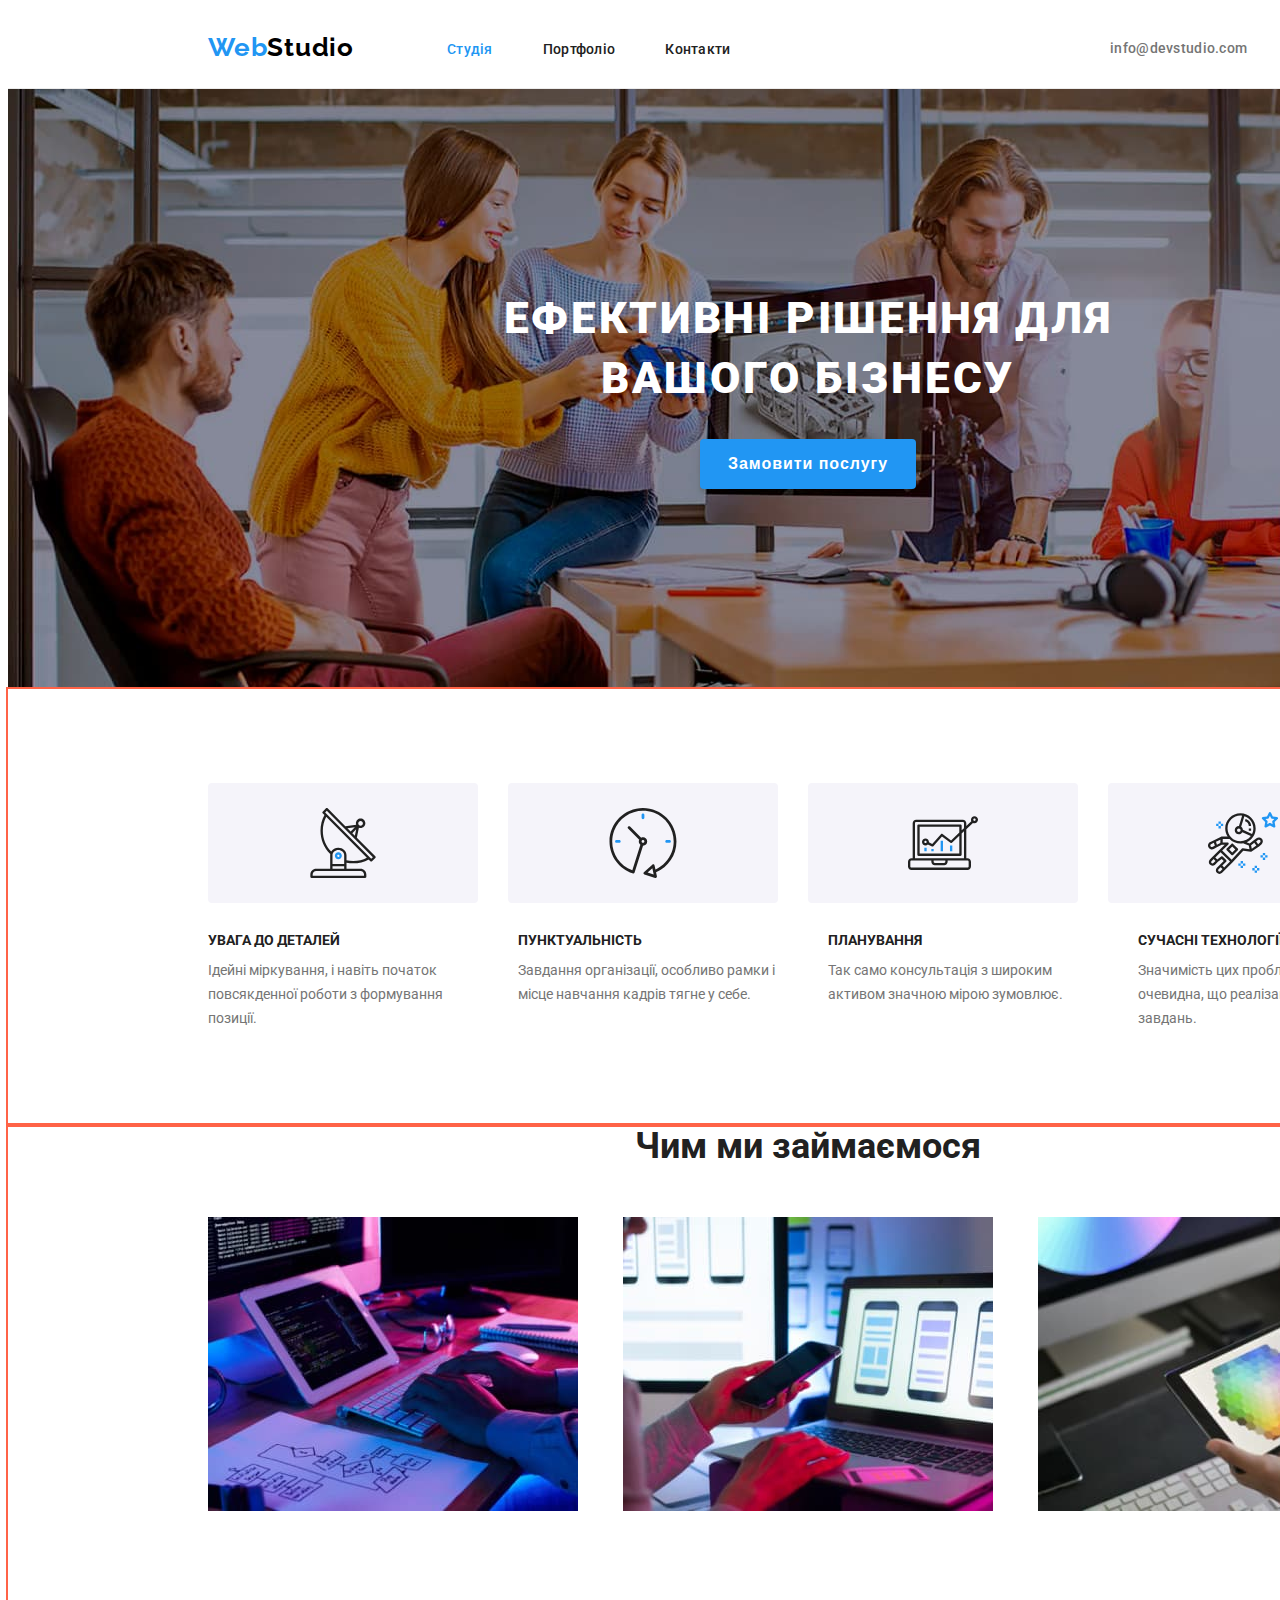
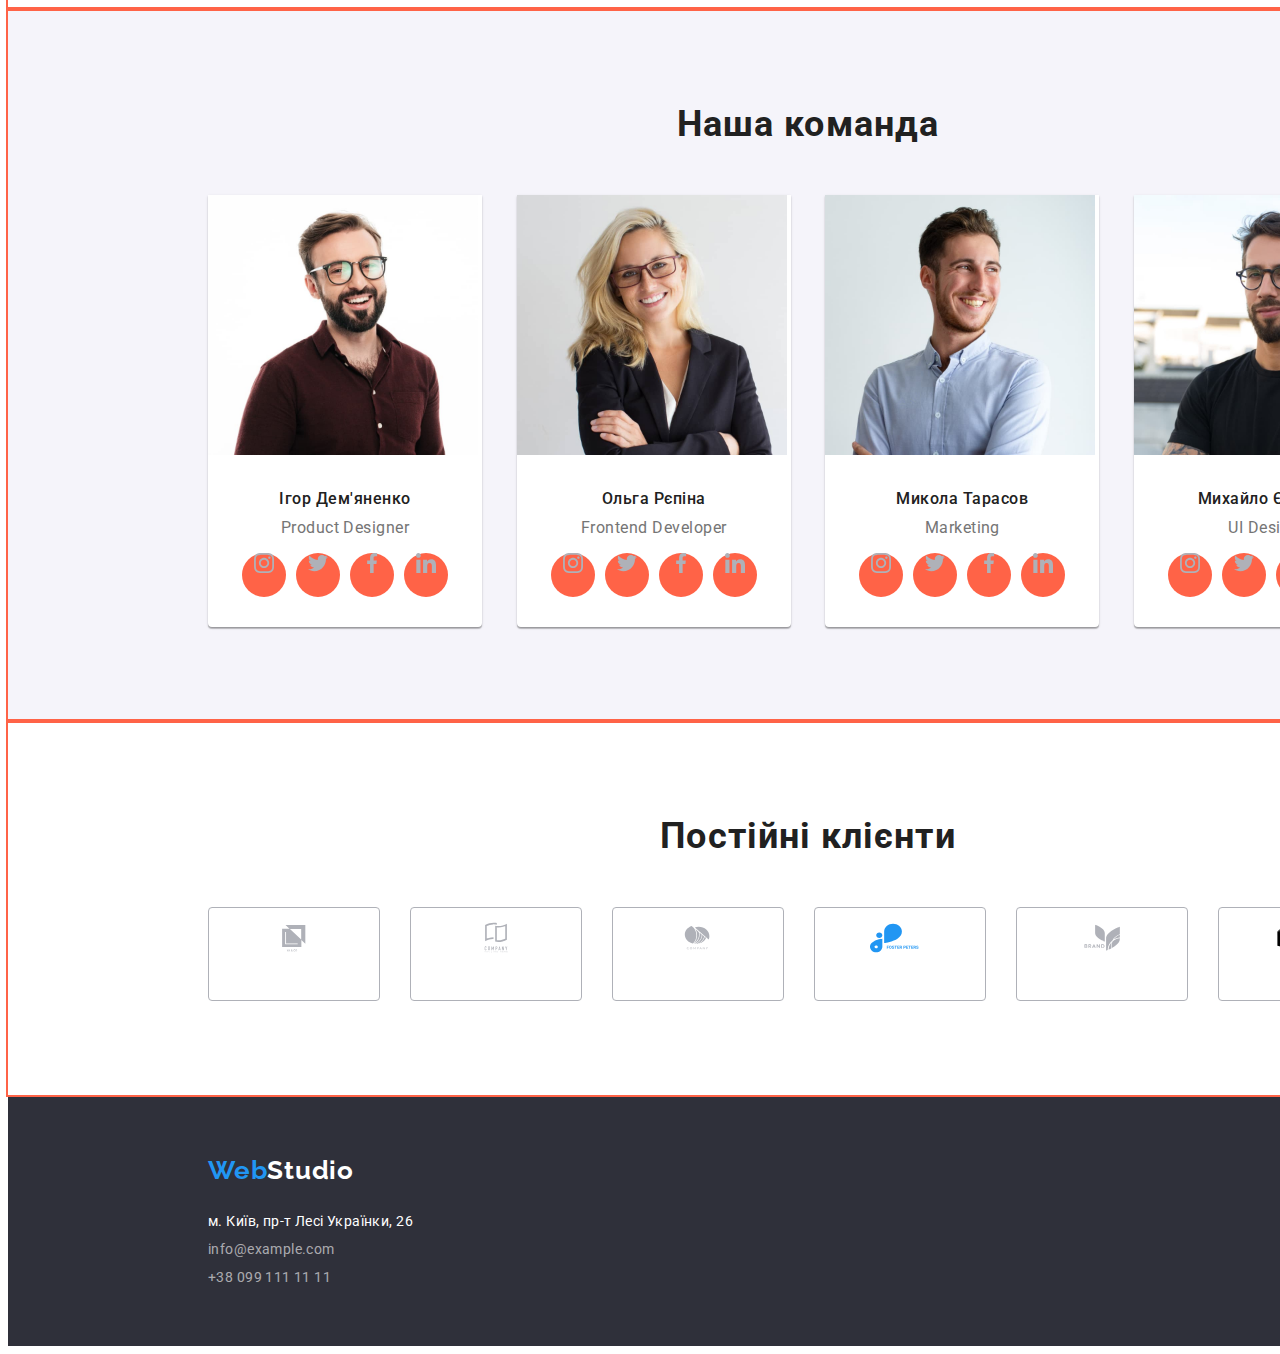
==== commit e641adbf: "nothing work(((" ====
--- a/index.html
+++ b/index.html
@@ -31,15 +31,12 @@
     </ul>
 </nav>
 <ul class="list auth-nav ">
-    <li class=" list item">
-        <div class="auth-nav-mail">
-        <svg class="envelope" width="16" height="12">
-            <use href="./images/icons.svg#envelope"></use> 
-        </svg>
-        
-        <a href="mailto:info@devstudio.com" class="list auth-nav-link ">info@devstudio.com</a></li>
-    </div>
-        <li class="item"><a href="tel:+380961111111" class="list auth-nav-link ">+38 096 111 11 11</a></li>
+    <li class=" list item">   
+        <a href="mailto:info@devstudio.com" class="list auth-nav-mail">info@devstudio.com</a>
+    </li>
+        <li class="item">
+            <a href="tel:+380961111111" class="list auth-nav-tel ">+38 096 111 11 11</a>
+        </li>
 </ul>
 </div>
 </header>
--- a/css/styles.css
+++ b/css/styles.css
@@ -34,7 +34,7 @@
 .section {
         padding: 94px 0px;
         margin: 0px;
-        /* outline: 2px solid tomato; */
+        outline: 2px solid tomato;
 }
 
 .container {    
@@ -97,7 +97,8 @@
 
 .site-nav-link.current,
 .site-nav-link:focus, 
-.site-nav-link:hover { color: var(--accent-color) ;}
+.site-nav-link:hover { 
+        color: var(--accent-color) ;}
 
 .auth-nav {
                 display: flex;   
@@ -108,15 +109,40 @@
         margin-left: 40px;
 }
 
-.auth-nav-mail {
-        display: flex;
+.auth-nav-mail,
+.auth-nav-tel 
+{
+        color: #757575;      
+        font-size: 14px;      
+        font-weight: 500;
+        line-height: normal;
+        letter-spacing: 0.28px;
+        display: flex;
+}
+
+.auth-nav-mail::before {
+        content:"";
+        background-image: url(../images/icons.svg#envelope);
+        width: 16px;
+        height: 12px;
+        margin-right: 10px;
+        align-items: center;
         justify-content: center;
-                text-align: center;
-}
-.envelope {
-        display: block;
-        
-        margin-right: 10px;
+        text-align: center;
+}
+.auth-nav-mail:hover,
+.auth-nav-mail:focus,
+.auth-nav-tel:hover,
+.auth-nav-tel:focus {
+        color: var(--accent-color);
+}
+/* .envelope::before {
+        content: ;
+        background-image: url(/images/icons.svg#envelope);
+        display: inline-block;   
+        width: 16px;
+        height: 12px;     
+        margin-right: 10px; */
         
 }
 .auth-nav-link {
@@ -130,7 +156,6 @@
                 padding-top: 32px;                               
 }
 
-
 .auth-nav-link:hover,
 .auth-nav-link:focus { 
         color: var(--accent-color);
@@ -140,11 +165,11 @@
                 /*hero*/
 
 .hero-section {
-        background-color:#2F303A ;
-        text-align: center;
-                /* text-align: center;
-                align-items: center;  */
-}
+        /* background-color:#2F303A ; */
+        text-align: center;
+        background-image: url(../images/hero-bgimg.jpg);
+        background-position: center;
+        }
 
  .hero-title {
         display: block;
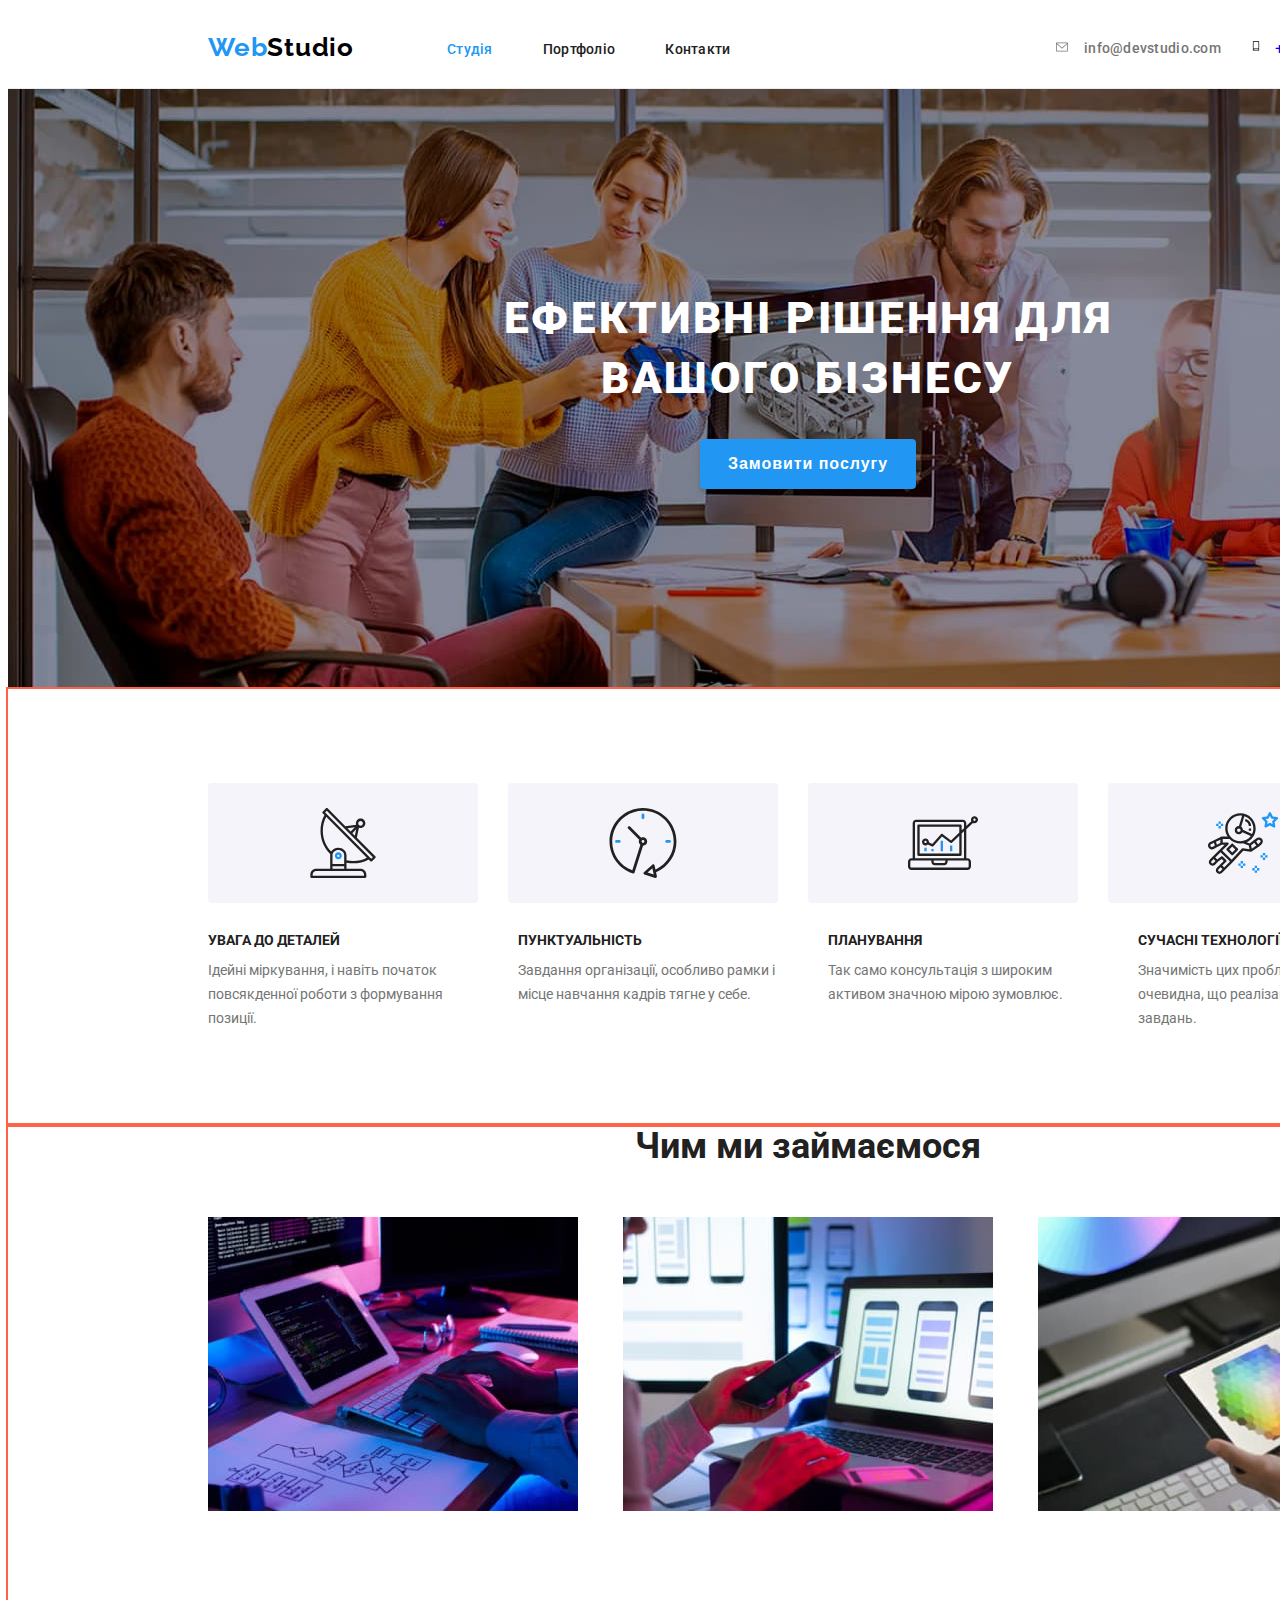
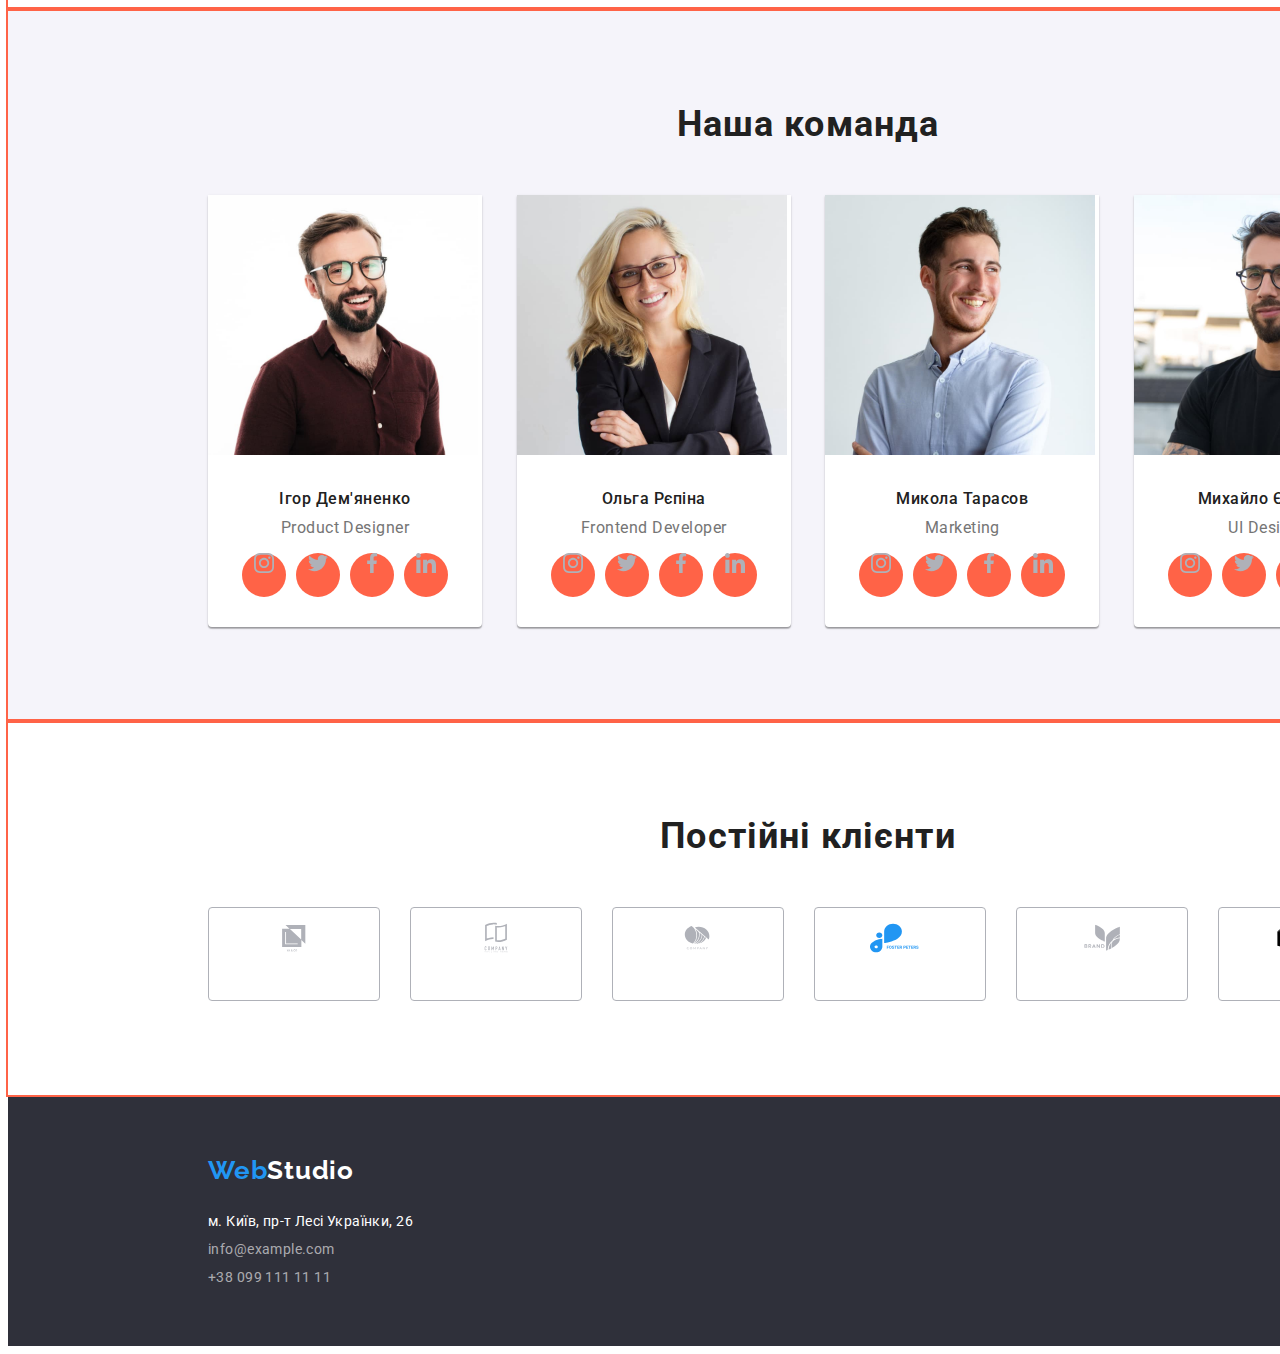
==== commit 10f8cd08: "hover(((" ====
--- a/index.html
+++ b/index.html
@@ -30,13 +30,27 @@
         <li class="item"><a  href="" class="list site-nav-link ">Контакти</a></li>
     </ul>
 </nav>
-<ul class="list auth-nav ">
-    <li class=" list item">   
+<ul class="list auth-nav ">    
+    <li class="list item" >
+        <div class="mail-hover">
+        <svg class="mail-icon" width="16" height="12">
+            <use href="./images/icons.svg#envelope">
+            </use>
+        </svg>   
         <a href="mailto:info@devstudio.com" class="list auth-nav-mail">info@devstudio.com</a>
-    </li>
-        <li class="item">
+        </div>
+    </li>    
+    
+    <li class="list item">
+        <div class="phone-hover">
+        <svg class="smartphone-icon" width="10" height="16">
+            <use href="./images/icons.svg#smartphone">
+            </use>
+        </svg>
             <a href="tel:+380961111111" class="list auth-nav-tel ">+38 096 111 11 11</a>
-        </li>
+        </div>
+        </li>
+        
 </ul>
 </div>
 </header>
--- a/css/styles.css
+++ b/css/styles.css
@@ -102,64 +102,60 @@
 
 .auth-nav {
                 display: flex;   
-                margin-left: auto;            
-}
-
-.auth-nav .item + .item{
-        margin-left: 40px;
-}
-
-.auth-nav-mail,
-.auth-nav-tel 
-{
+                margin-left: auto;  
+                
+}
+.auth-nav >li {
+        display: flex;
+}
+.auth-nav-mail {
+        color: #757575;
+                font-size: 14px;
+                font-weight: 500;
+                line-height: normal;
+                letter-spacing: 0.28px;
+                margin-right: 30px;
+                align-items: center;
+                padding-top: 32px;
+                padding-bottom: 32px;
+}
+.mail-icon {
+        display: inline-flex;
+        margin-right: 10px;
+        fill: var(--secondary-text-color);
+        ;
+}
+/* .auth-nav-tel {
         color: #757575;      
         font-size: 14px;      
         font-weight: 500;
         line-height: normal;
         letter-spacing: 0.28px;
         display: flex;
-}
-
-.auth-nav-mail::before {
-        content:"";
-        background-image: url(../images/icons.svg#envelope);
-        width: 16px;
-        height: 12px;
+} */
+
+.mail-icon,
+.smartphone-icon {
         margin-right: 10px;
-        align-items: center;
-        justify-content: center;
-        text-align: center;
-}
-.auth-nav-mail:hover,
-.auth-nav-mail:focus,
-.auth-nav-tel:hover,
-.auth-nav-tel:focus {
-        color: var(--accent-color);
-}
-/* .envelope::before {
-        content: ;
-        background-image: url(/images/icons.svg#envelope);
-        display: inline-block;   
-        width: 16px;
-        height: 12px;     
-        margin-right: 10px; */
-        
-}
-.auth-nav-link {
+
+        
+}
+
+/* .mail-hover,
+.phone-hover {
                 display:block;
                 color: #757575;
                 font-weight: 500;
                 font-size: 14px;
                 line-height: 1.14;
                 letter-spacing: 0.02em;
-                padding-bottom: 32px;
-                padding-top: 32px;                               
-}
-
-.auth-nav-link:hover,
+                justify-content: center;                              
+} */
+
+/* .auth-nav-link:hover,
 .auth-nav-link:focus { 
         color: var(--accent-color);
-}
+} */
 
 
                 /*hero*/
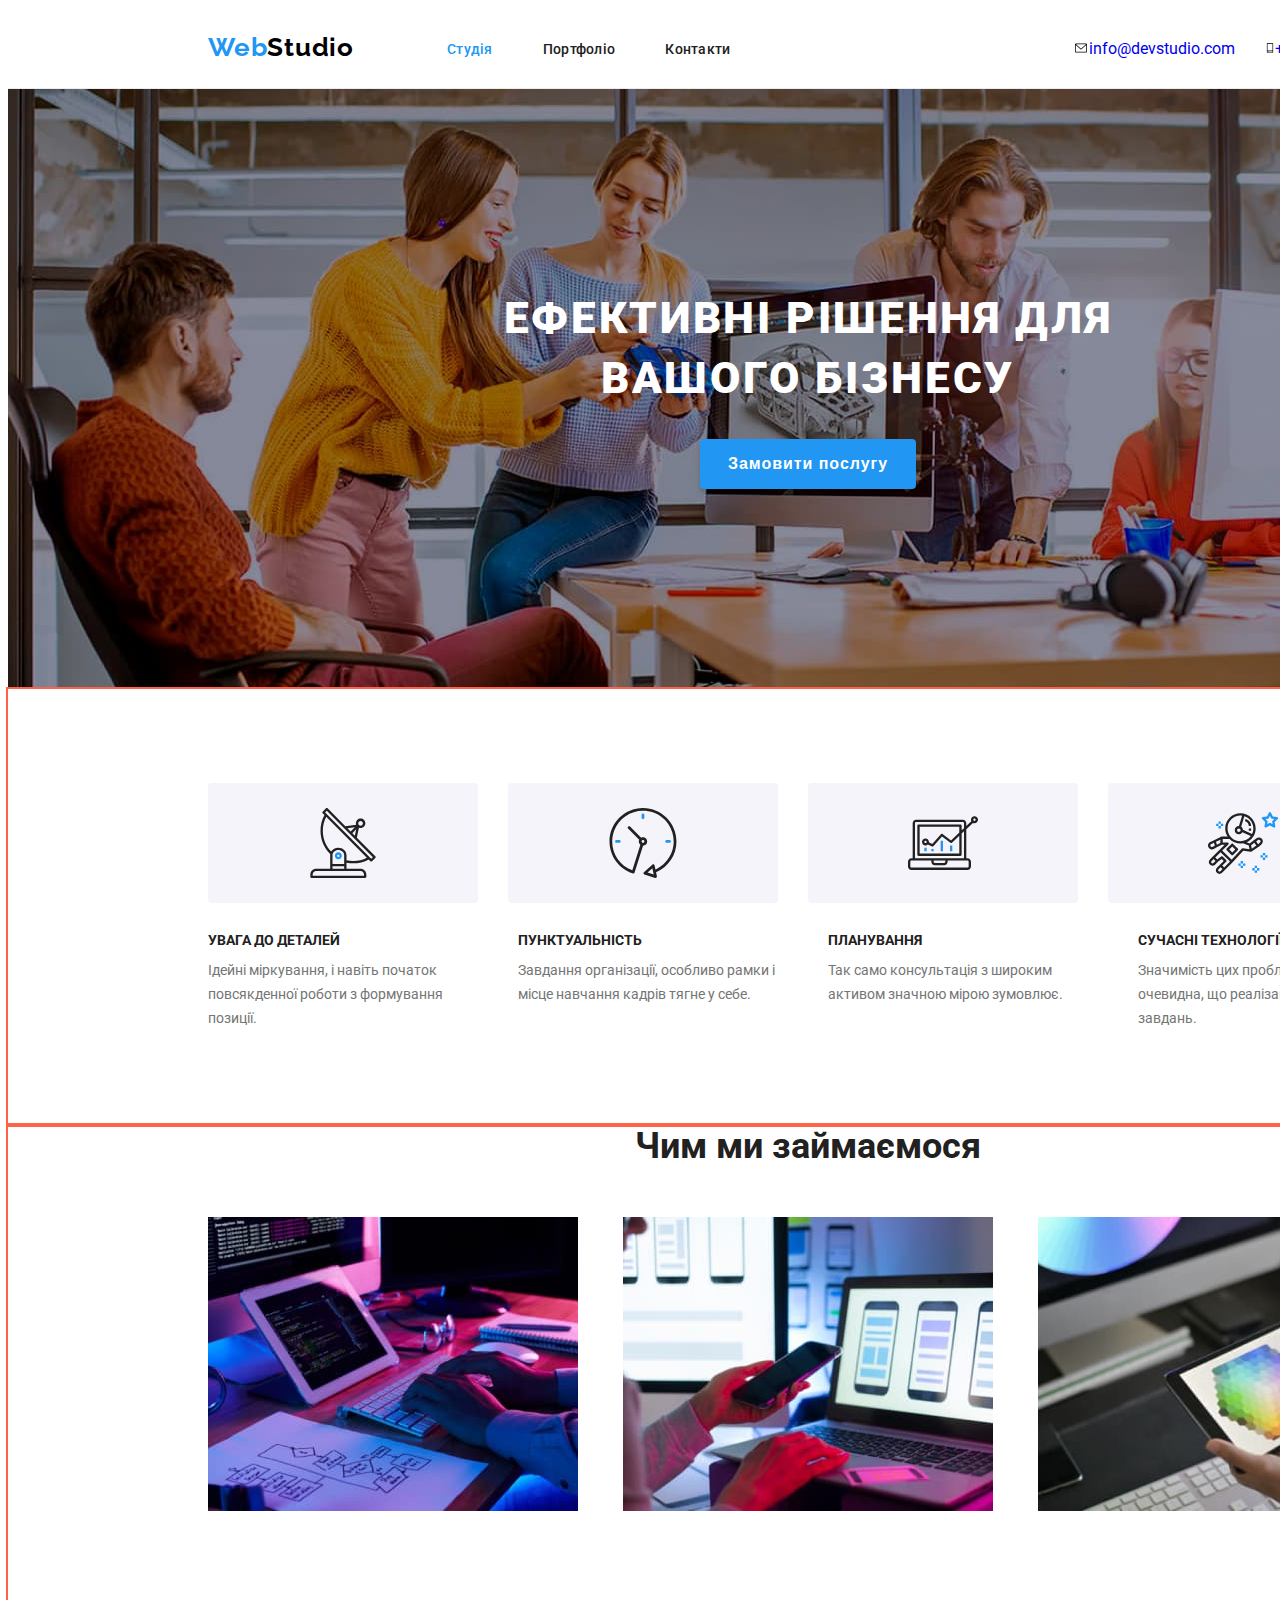
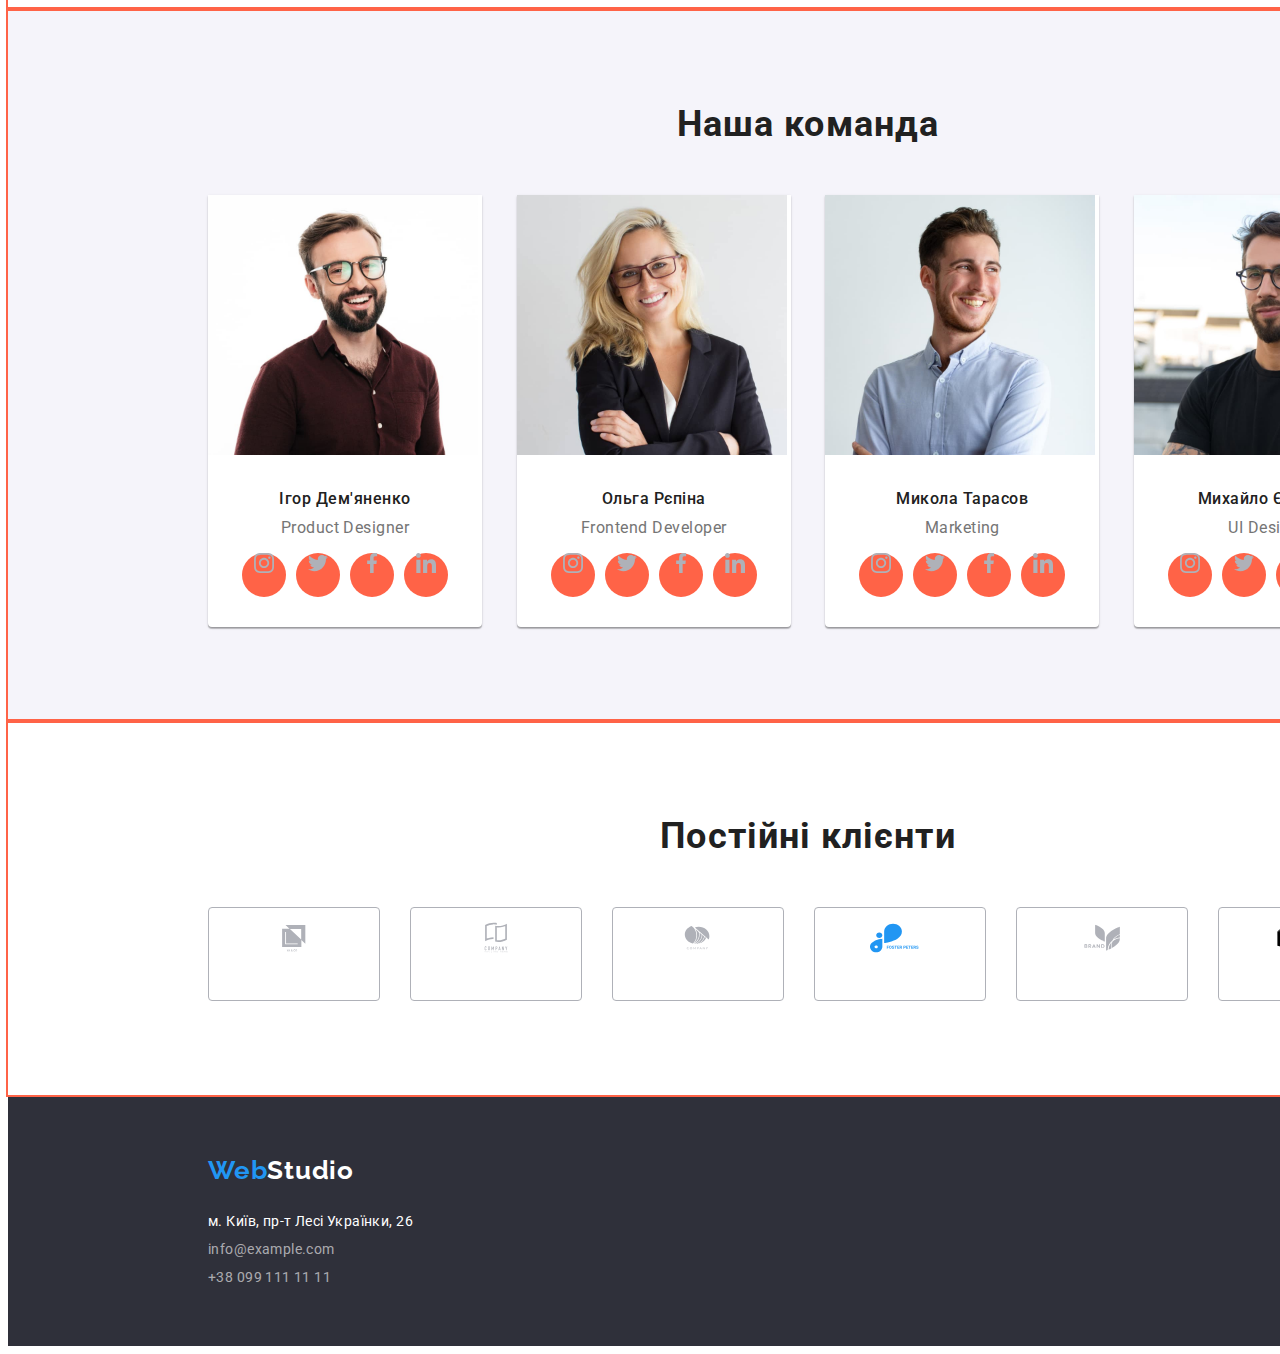
==== commit 7d76f0cb: "deleted header" ====
--- a/index.html
+++ b/index.html
@@ -30,25 +30,26 @@
         <li class="item"><a  href="" class="list site-nav-link ">Контакти</a></li>
     </ul>
 </nav>
-<ul class="list auth-nav ">    
-    <li class="list item" >
-        <div class="mail-hover">
-        <svg class="mail-icon" width="16" height="12">
-            <use href="./images/icons.svg#envelope">
-            </use>
-        </svg>   
+<ul class="list auth-nav ">   
+    
+    <li class="list item mail-hover" >
+       <svg class="mail-icon" width="16" height="12">
+                <use href="./images/icons.svg#envelope">
+                </use>
+            </svg>
+           
         <a href="mailto:info@devstudio.com" class="list auth-nav-mail">info@devstudio.com</a>
-        </div>
+        
     </li>    
     
     <li class="list item">
-        <div class="phone-hover">
+        <!-- <div class="phone-hover"> -->
         <svg class="smartphone-icon" width="10" height="16">
             <use href="./images/icons.svg#smartphone">
             </use>
         </svg>
             <a href="tel:+380961111111" class="list auth-nav-tel ">+38 096 111 11 11</a>
-        </div>
+        <!-- </div> -->
         </li>
         
 </ul>
--- a/css/styles.css
+++ b/css/styles.css
@@ -102,60 +102,18 @@
 
 .auth-nav {
                 display: flex;   
-                margin-left: auto;  
-                
+                margin-left: auto;                 
 }
 .auth-nav >li {
         display: flex;
-}
-.auth-nav-mail {
-        color: #757575;
-                font-size: 14px;
-                font-weight: 500;
-                line-height: normal;
-                letter-spacing: 0.28px;
-                margin-right: 30px;
-                align-items: center;
-                padding-top: 32px;
-                padding-bottom: 32px;
-}
-.mail-icon {
-        display: inline-flex;
-        margin-right: 10px;
-        fill: var(--secondary-text-color);
-        ;
-}
-/* .auth-nav-tel {
-        color: #757575;      
-        font-size: 14px;      
-        font-weight: 500;
-        line-height: normal;
-        letter-spacing: 0.28px;
-        display: flex;
-} */
-
-.mail-icon,
-.smartphone-icon {
-        margin-right: 10px;
-
-        
-}
-
-/* .mail-hover,
-.phone-hover {
-                display:block;
-                color: #757575;
-                font-weight: 500;
-                font-size: 14px;
-                line-height: 1.14;
-                letter-spacing: 0.02em;
-                justify-content: center;                              
-} */
-
-/* .auth-nav-link:hover,
-.auth-nav-link:focus { 
-        color: var(--accent-color);
-} */
+        align-items: center;
+       }
+
+
+.item +.item {
+        margin-left: 30px;
+}
+
 
 
                 /*hero*/
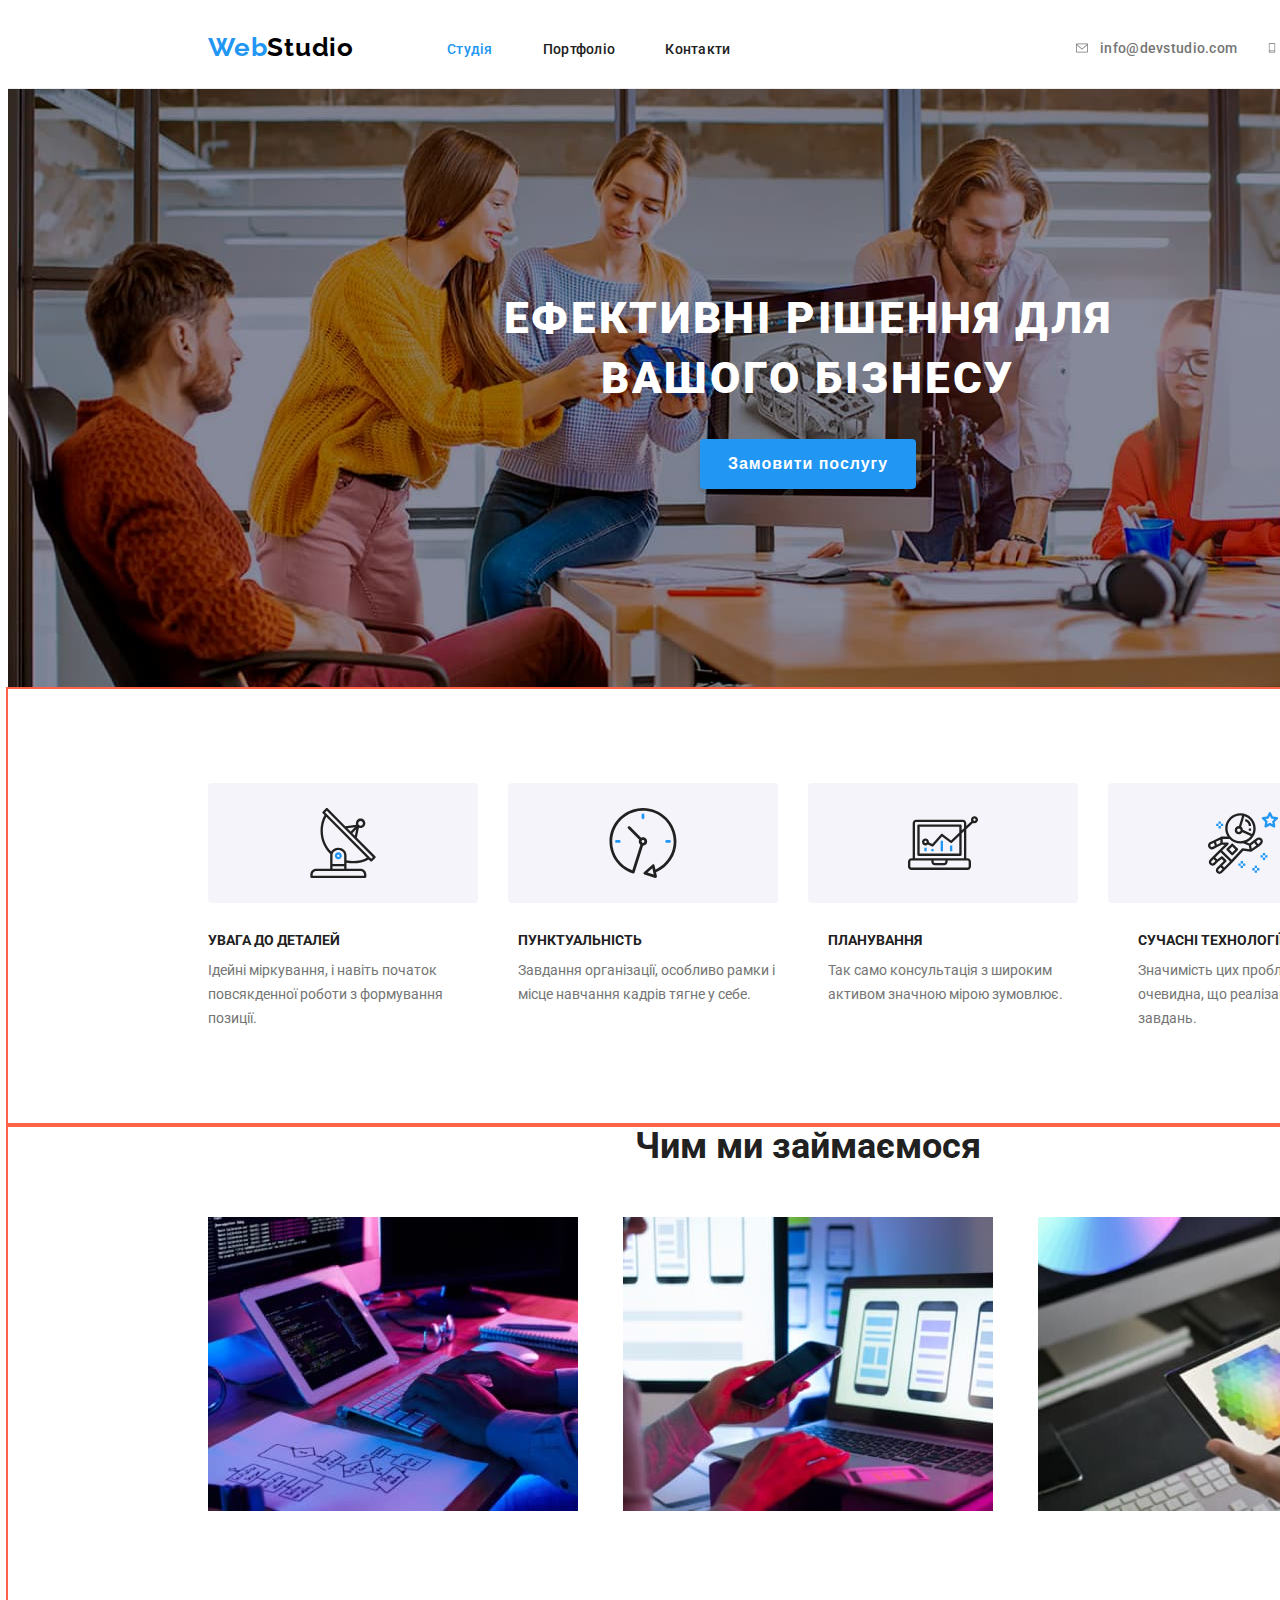
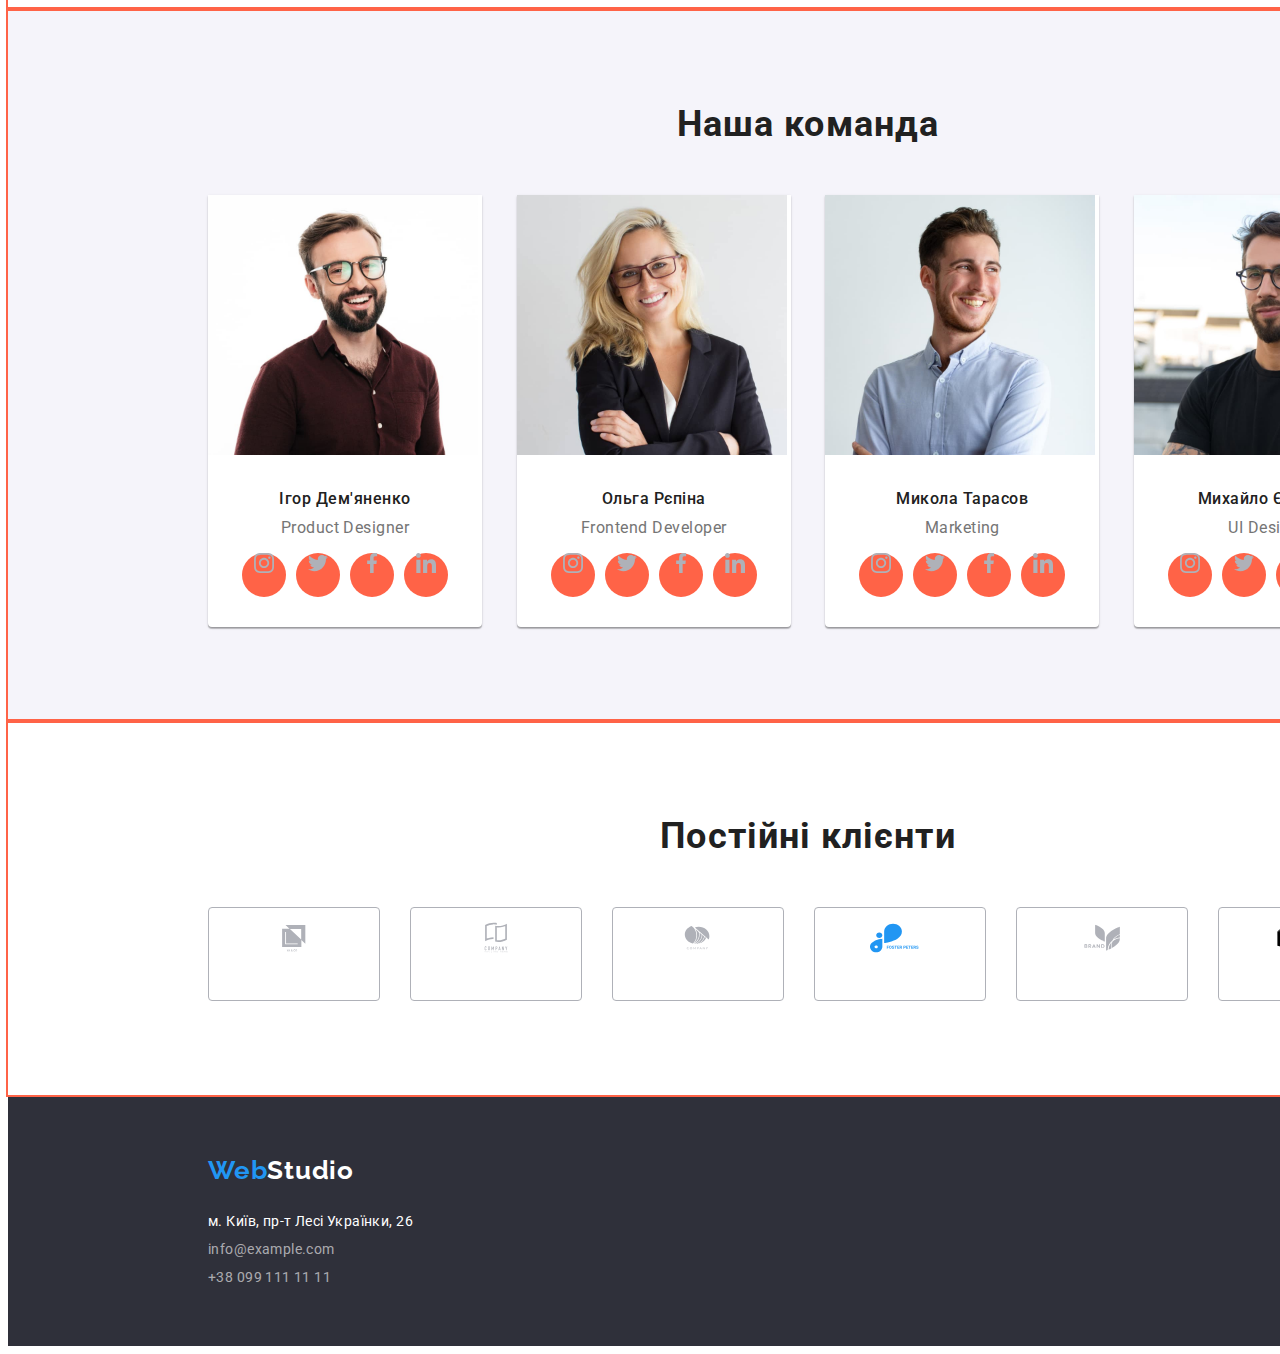
==== commit 416d69ab: "again((" ====
--- a/index.html
+++ b/index.html
@@ -33,23 +33,24 @@
 <ul class="list auth-nav ">   
     
     <li class="list item mail-hover" >
-       <svg class="mail-icon" width="16" height="12">
+        
+       <svg class=" list mail-icon" width="16" height="12">
                 <use href="./images/icons.svg#envelope">
                 </use>
             </svg>
            
         <a href="mailto:info@devstudio.com" class="list auth-nav-mail">info@devstudio.com</a>
+    
+    </li>    
+    
+    <li class="list item phone-hover">
         
-    </li>    
-    
-    <li class="list item">
-        <!-- <div class="phone-hover"> -->
         <svg class="smartphone-icon" width="10" height="16">
             <use href="./images/icons.svg#smartphone">
             </use>
         </svg>
             <a href="tel:+380961111111" class="list auth-nav-tel ">+38 096 111 11 11</a>
-        <!-- </div> -->
+      
         </li>
         
 </ul>
--- a/css/styles.css
+++ b/css/styles.css
@@ -102,18 +102,50 @@
 
 .auth-nav {
                 display: flex;   
-                margin-left: auto;                 
-}
-.auth-nav >li {
-        display: flex;
-        align-items: center;
-       }
-
+                margin-left: auto; 
+               
+}
+.mail-hover {
+        display: flex;
+        padding-top: 32px;
+                padding-bottom: 32px;
+                justify-content: center;
+                align-items: center;
+}
+.mail-icon {
+        fill: var(--secondary-text-color);
+         
+       margin-right: 10px;
+}
+.auth-nav-mail {
+        color: var(--secondary-text-color);
+                font-size: 14px;
+                font-weight: 500;
+                line-height: normal;
+                letter-spacing: 0.28px;
+}
 
 .item +.item {
         margin-left: 30px;
 }
-
+.phone-hover {
+display: flex;
+        padding-top: 32px;
+        padding-bottom: 32px;
+        justify-content: center;
+        align-items: center;
+}
+.smartphone-icon {
+        fill: var(--secondary-text-color);
+        margin-right: 10px;
+}
+.auth-nav-tel {
+        color: var(--secondary-text-color);
+                font-size: 14px;
+                font-weight: 500;
+                line-height: normal;
+                letter-spacing: 0.28px;
+}
 
 
                 /*hero*/
